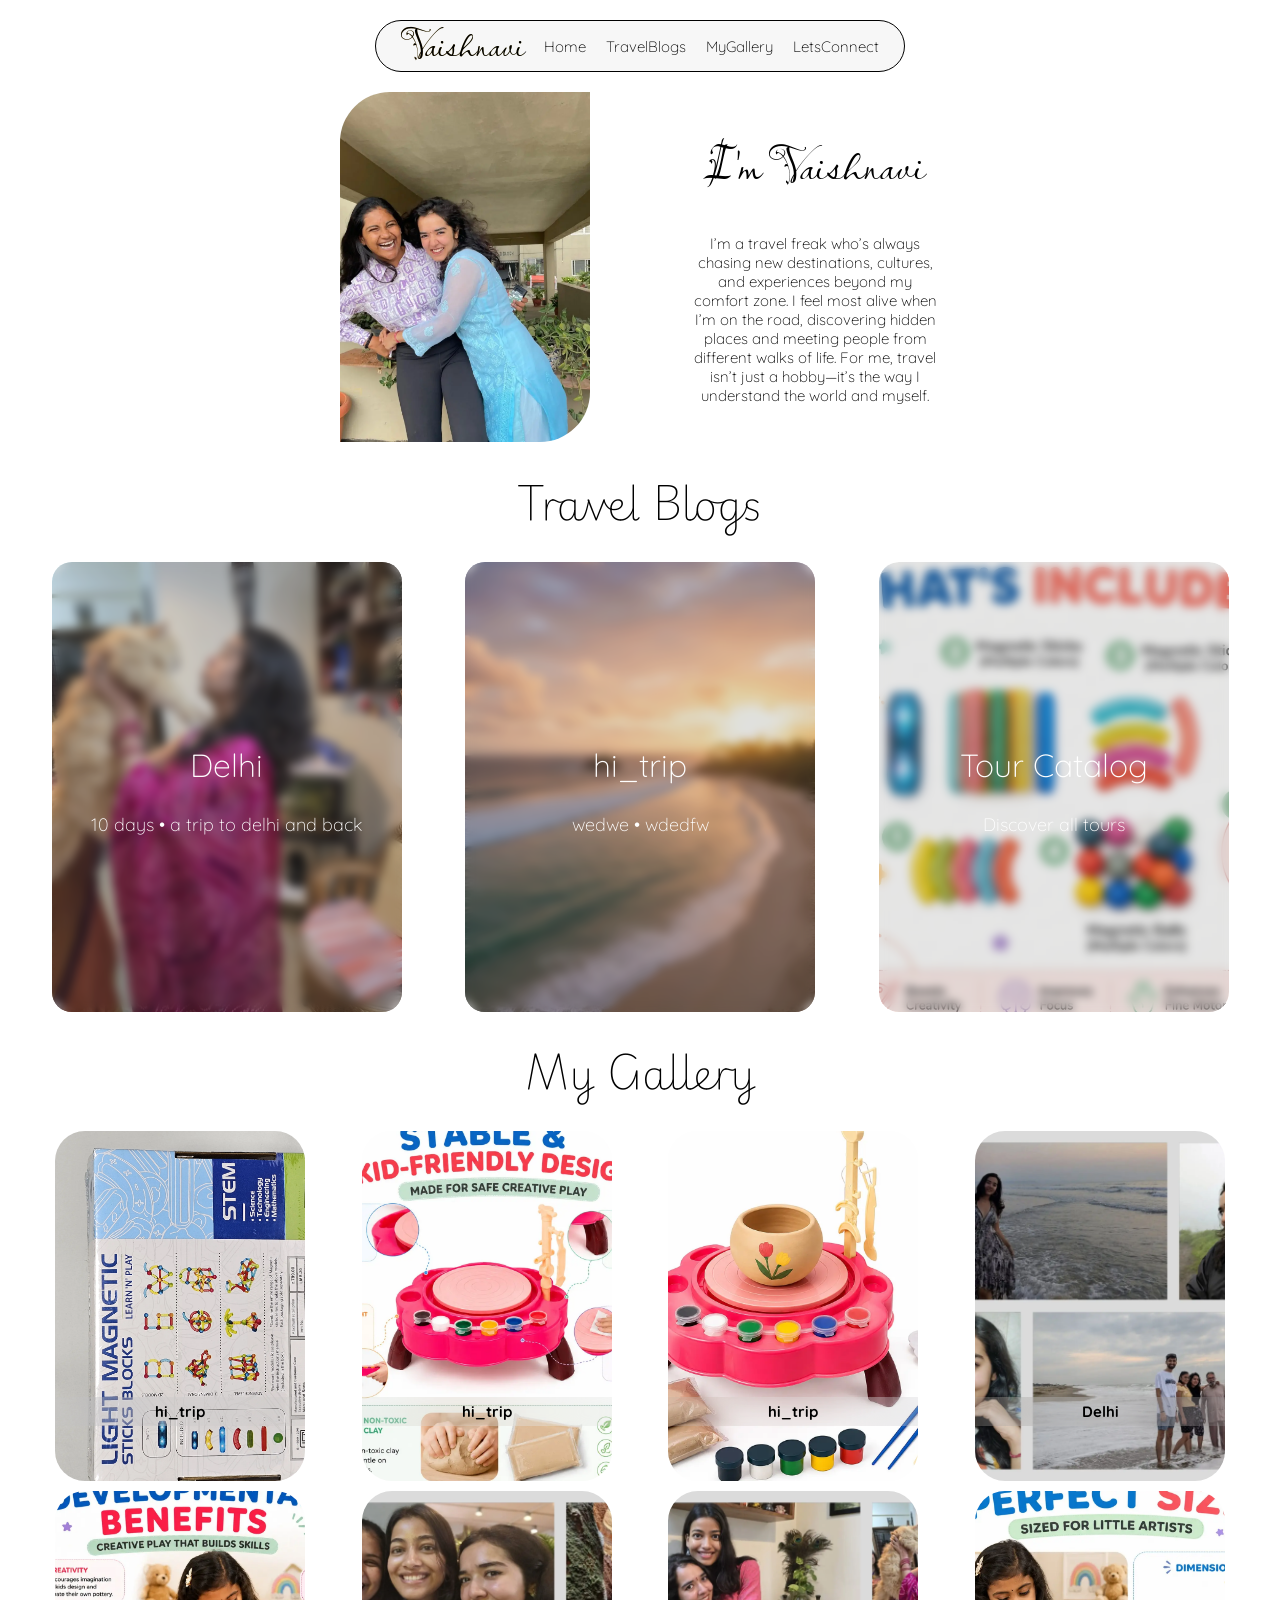
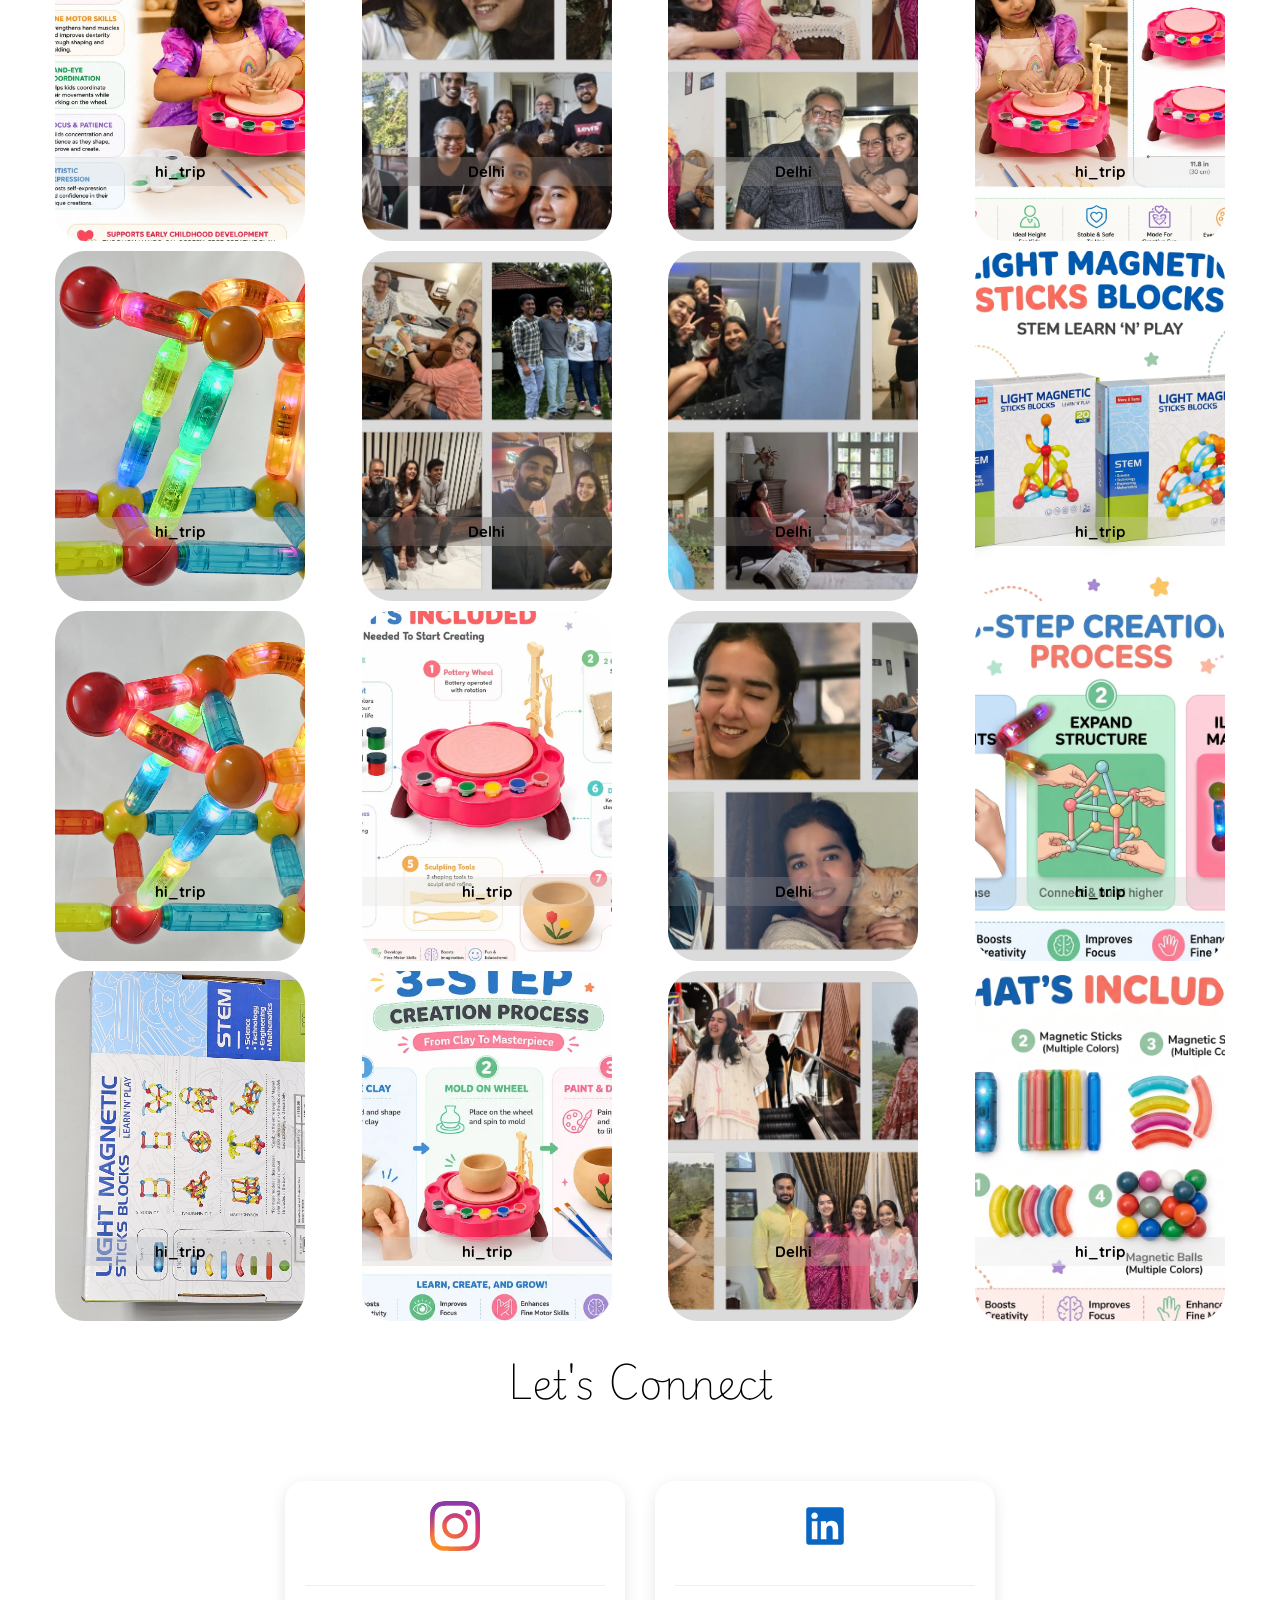
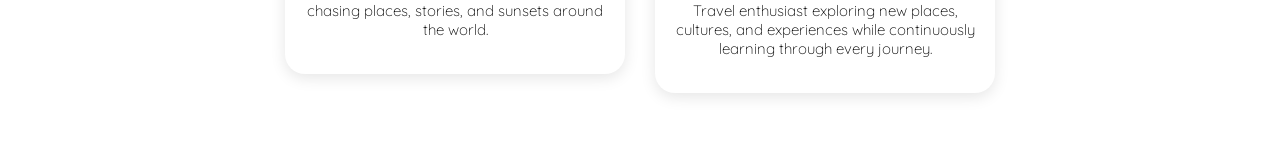
==== index.html @ a1dc10e1 "Auto-published static site update via Admin Dashboard" ====
<!DOCTYPE html>
<html lang="en">
<head>
    <meta charset="UTF-8">
    <meta name="viewport" content="width=device-width, initial-scale=1.0">
    
    <!-- Used For influencer tag -->
    <link rel="preconnect" href="https://fonts.googleapis.com">
    <link rel="preconnect" href="https://fonts.gstatic.com" crossorigin>
    <link href="https://fonts.googleapis.com/css2?family=Dancing+Script:wght@400..700&family=Lavishly+Yours&display=swap" rel="stylesheet">

    <!-- Used For rest -->
    <link rel="preconnect" href="https://fonts.googleapis.com">
    <link rel="preconnect" href="https://fonts.gstatic.com" crossorigin>
    <link href="https://fonts.googleapis.com/css2?family=Quicksand:wght@300..700&display=swap" rel="stylesheet">


    <!-- Used for headings -->
    <link rel="preconnect" href="https://fonts.googleapis.com">
    <link rel="preconnect" href="https://fonts.gstatic.com" crossorigin>
    <link href="https://fonts.googleapis.com/css2?family=Playwrite+GB+J:ital,wght@0,100..400;1,100..400&display=swap" rel="stylesheet">

    
    <title>Vaishnavi | Travel Enthusiast</title>
    <link rel="stylesheet" href="./styles.css">
</head>
<body>
    <header class="nav-bar">
        <ul class="nav_bar_list">
            <a href="#Home"><li class="influencer">Vaishnavi</li></a>
            <a href="#Home"><li class="list_items">Home</li></a>
            <a href="#travelblogs"><li class="list_items">TravelBlogs</li></a>
            <a href="#MyGallery"><li class="list_items">MyGallery</li></a>
            <a href="#connect"><li class="list_items">LetsConnect</li></a>
        </ul>
    </header>

    
    <div id="Home" class="Hero_Screen">
        <div class="Hero_Image">
            <img src="./assets/images/profile/Vaishnavi_profile.webp" alt="Profile Image of Vaishnavi">
        </div>

        <div class="Hero_About">
            <h1>I'm Vaishnavi</h1> 

            <p>
                I’m a travel freak who’s always chasing new destinations, cultures, and experiences beyond my comfort zone.
I feel most alive when I’m on the road, discovering hidden places and meeting people from different walks of life.
For me, travel isn’t just a hobby—it’s the way I understand the world and myself.
            </p>
        </div>
    </div>

    
    <h1 id="travelblogs" class="headings">Travel Blogs</h1>
    <div class="tour_container_profile">
        
        
        <a href="./Delhi.html">
            <div class="tours">
                <img src="./assets/images/Delhi/hero_image/hero.webp" alt="Delhi">
                
                <div class="overlay">
                    <h2>Delhi</h2>
                    <p>10 days • a trip to delhi and back</p>
                </div>
            </div>
        </a>
        
        <a href="./hi_trip.html">
            <div class="tours">
                <img src="./assets/images/hi_trip/hero_image/hero.webp" alt="hi_trip">
                
                <div class="overlay">
                    <h2>hi_trip</h2>
                    <p>wedwe • wdedfw</p>
                </div>
            </div>
        </a>
        

        <a href="./tour_catalog.html">
            <div class="tours">
                <img src="./assets/images/hi_trip/tour_images/1_dump.webp" alt="">

                
                <div class="overlay">
                    <h2>Tour Catalog</h2>
                    <p>Discover all tours</p>
                </div>
                
            </div>

        </a>
    
    </div>



    <h1 id="MyGallery" class="headings">My Gallery</h1>

    <div id="gallery" class="gallery_container">
        
        <a href="./hi_trip.html">
        <div class="gallery_img_container">
            <img src="./assets/images/hi_trip/tour_images/12_dump.webp">
            <div class="gallery_img_overlay">
                <p>hi_trip</p>
            </div>
        </div>
        </a>
        
        <a href="./hi_trip.html">
        <div class="gallery_img_container">
            <img src="./assets/images/hi_trip/tour_images/5_dump.webp">
            <div class="gallery_img_overlay">
                <p>hi_trip</p>
            </div>
        </div>
        </a>
        
        <a href="./hi_trip.html">
        <div class="gallery_img_container">
            <img src="./assets/images/hi_trip/tour_images/10_dump.webp">
            <div class="gallery_img_overlay">
                <p>hi_trip</p>
            </div>
        </div>
        </a>
        
        <a href="./Delhi.html">
        <div class="gallery_img_container">
            <img src="./assets/images/Delhi/tour_images/2_dump.webp">
            <div class="gallery_img_overlay">
                <p>Delhi</p>
            </div>
        </div>
        </a>
        
        <a href="./hi_trip.html">
        <div class="gallery_img_container">
            <img src="./assets/images/hi_trip/tour_images/4_dump.webp">
            <div class="gallery_img_overlay">
                <p>hi_trip</p>
            </div>
        </div>
        </a>
        
        <a href="./Delhi.html">
        <div class="gallery_img_container">
            <img src="./assets/images/Delhi/tour_images/1_dump.webp">
            <div class="gallery_img_overlay">
                <p>Delhi</p>
            </div>
        </div>
        </a>
        
        <a href="./Delhi.html">
        <div class="gallery_img_container">
            <img src="./assets/images/Delhi/tour_images/4_dump.webp">
            <div class="gallery_img_overlay">
                <p>Delhi</p>
            </div>
        </div>
        </a>
        
        <a href="./hi_trip.html">
        <div class="gallery_img_container">
            <img src="./assets/images/hi_trip/tour_images/6_dump.webp">
            <div class="gallery_img_overlay">
                <p>hi_trip</p>
            </div>
        </div>
        </a>
        
        <a href="./hi_trip.html">
        <div class="gallery_img_container">
            <img src="./assets/images/hi_trip/tour_images/15_dump.webp">
            <div class="gallery_img_overlay">
                <p>hi_trip</p>
            </div>
        </div>
        </a>
        
        <a href="./Delhi.html">
        <div class="gallery_img_container">
            <img src="./assets/images/Delhi/tour_images/0_dump.webp">
            <div class="gallery_img_overlay">
                <p>Delhi</p>
            </div>
        </div>
        </a>
        
        <a href="./Delhi.html">
        <div class="gallery_img_container">
            <img src="./assets/images/Delhi/tour_images/5_dump.webp">
            <div class="gallery_img_overlay">
                <p>Delhi</p>
            </div>
        </div>
        </a>
        
        <a href="./hi_trip.html">
        <div class="gallery_img_container">
            <img src="./assets/images/hi_trip/tour_images/3_dump.webp">
            <div class="gallery_img_overlay">
                <p>hi_trip</p>
            </div>
        </div>
        </a>
        
        <a href="./hi_trip.html">
        <div class="gallery_img_container">
            <img src="./assets/images/hi_trip/tour_images/16_dump.webp">
            <div class="gallery_img_overlay">
                <p>hi_trip</p>
            </div>
        </div>
        </a>
        
        <a href="./hi_trip.html">
        <div class="gallery_img_container">
            <img src="./assets/images/hi_trip/tour_images/8_dump.webp">
            <div class="gallery_img_overlay">
                <p>hi_trip</p>
            </div>
        </div>
        </a>
        
        <a href="./Delhi.html">
        <div class="gallery_img_container">
            <img src="./assets/images/Delhi/tour_images/7_dump.webp">
            <div class="gallery_img_overlay">
                <p>Delhi</p>
            </div>
        </div>
        </a>
        
        <a href="./hi_trip.html">
        <div class="gallery_img_container">
            <img src="./assets/images/hi_trip/tour_images/2_dump.webp">
            <div class="gallery_img_overlay">
                <p>hi_trip</p>
            </div>
        </div>
        </a>
        
        <a href="./hi_trip.html">
        <div class="gallery_img_container">
            <img src="./assets/images/hi_trip/tour_images/17_dump.webp">
            <div class="gallery_img_overlay">
                <p>hi_trip</p>
            </div>
        </div>
        </a>
        
        <a href="./hi_trip.html">
        <div class="gallery_img_container">
            <img src="./assets/images/hi_trip/tour_images/7_dump.webp">
            <div class="gallery_img_overlay">
                <p>hi_trip</p>
            </div>
        </div>
        </a>
        
        <a href="./Delhi.html">
        <div class="gallery_img_container">
            <img src="./assets/images/Delhi/tour_images/3_dump.webp">
            <div class="gallery_img_overlay">
                <p>Delhi</p>
            </div>
        </div>
        </a>
        
        <a href="./hi_trip.html">
        <div class="gallery_img_container">
            <img src="./assets/images/hi_trip/tour_images/1_dump.webp">
            <div class="gallery_img_overlay">
                <p>hi_trip</p>
            </div>
        </div>
        </a>
        
    </div>


    <h1 id="connect" class="headings">Let's Connect</h1>

    <div class="connect_container">
        <a href="NA">
            <div class="connection">
                <img src="./assets/svg/instagram.svg" alt="Instagram"> 
                <hr>
                <p>chasing places, stories, and sunsets around the world.</p>
            </div>
        </a>

        <a href="NA">
            <div class="connection">
                <img src="./assets/svg/linkedin.svg" alt="LinkedIn"> 
                <hr>
                <p>Travel enthusiast exploring new places, cultures, and experiences while continuously learning through every journey.</p>
            </div>
        </a>
    </div>




    <script src="./script.js"></script>
</body>
</html>
---- styles.css ----
*{
  font-family: "Quicksand", sans-serif;
  font-optical-sizing: auto;
  font-weight: 300;
  font-style: normal;
  font-size: 15px;
  scroll-behavior: smooth;

}

a {
    text-decoration: none;
    color: inherit; 
}

/* Headings */
.headings{
  font-family: "Playwrite GB J", cursive;
  font-optical-sizing: auto;
  font-weight: 100;
  font-style: normal;
  font-size: 40px;
  text-align: center;
  scroll-margin-top: 80px

}


/* Navbar section */
.nav-bar{
    /* sticking it up XD */
    position: sticky;
    top:20px;
    z-index: 9999;

    width: fit-content;
    height: 50px;
    border: 1px solid black;
    border-radius: 40px;
    margin: 20px auto;

    /* For Blurry background */
    background-color: rgba(200, 200, 200, 0.15);
    backdrop-filter: blur(30px);
    -webkit-backdrop-filter: blur(10px);
}

.nav_bar_list{
    display: flex;
    align-items: center;
    gap: 20px;
    list-style: none;
    margin: 0;
    padding: 0 25px;
    height: 100%;
}

.nav-bar ul {
    list-style: none;
}

.influencer {
  font-family: "Lavishly Yours", cursive;
  font-size: 40px;
  font-weight: 400;
  font-style: normal;
  padding-bottom: 5px;
  
  /* Default State */
  color: #000000; /* Black */
  display: inline-block;
  transition: color 0.3s ease;
  

  background: linear-gradient(45deg, #bf953f, #fcf6ba, #bf953f);
  background-size: 200% 100%;
  -webkit-background-clip: text;
  background-clip: text;
}

.influencer:hover {
  color: transparent;
  animation: shimmer 1s linear forwards;
}

@keyframes shimmer {
  0% { background-position: 200% 0; }
  100% { background-position: -0% 0; }
}


/* Hero Section */
.Hero_Screen{

  scroll-margin-top: 90px;
  display: flex;
  justify-content: center;
  gap: 100px;
  align-items: center;
  
}

.Hero_Image{
  width: 250px;
  height: 350px;
  /* border-radius: 50px; */
  clip-path: inset(0 0 0 0 round 50px 0);
  
  overflow: hidden;

}
.Hero_Screen img{
  width: 100%;
  height: 100%;
  object-fit: cover;
}
.Hero_About{
  width: 250px;
  display: flex;
  flex-direction: column;
  align-items: center;
}

.Hero_About h1{
  font-family: "Lavishly Yours", cursive;
  font-size: 50px;
  font-weight: 400;
  font-style: normal;
  padding-bottom: 5px;
  margin: 10px 0;
}

.Hero_About p{
  text-align: center;
}



/* TravelBlog section */
.tour_container_profile{
    display: flex;
    justify-content: space-evenly;
    gap: 20px;
}

.tours{
    position: relative;
    width: 350px;
    height: 450px;
    overflow: hidden;
    border-radius: 20px;
    cursor: pointer;
}

.tours img{
    width: 100%;
    height: 100%;
    object-fit: cover;
    transition: transform 0.3s ease;
    transform: scale(1.1);
}

/* Glass overlay */
.overlay{
    position: absolute;
    inset: 0;
    display: flex;
    flex-direction: column;
    justify-content: center;
    align-items: center;

    background: rgba(80, 80, 80, 0.15);
    backdrop-filter: blur(5px);
    -webkit-backdrop-filter: blur(5px);

    color: white;
    text-align: center;

    transition: all 0.4s ease;
}

.overlay h2{
    font-size: 32px;
    margin-bottom: 10px;
}

.overlay p{
    font-size: 18px;
}

/* Hover effects */
.tours:hover .overlay{
    opacity: 0;
    backdrop-filter: blur(0px);
    -webkit-backdrop-filter: blur(0px);
}

.tours:hover img{
    transform: scale(1);
}





/* Gallery */
.gallery_container{
  display: flex;
  flex-wrap: wrap;
  justify-content: space-evenly;
  gap: 10px;
}
.gallery_img_container{
  position: relative;
  width: 250px;
  height: 35  0px;
  border-radius: 30px;
  overflow: hidden;
}
.gallery_img_container img{
  width: 100%;
  height: 100%;
  object-fit: cover;
  transform: scale(1.1);
  transition: transform 0.3s ease;

}

.gallery_img_container:hover img{
    transform: scale(1);
}

.gallery_img_container {
  position: relative;
  width: 250px;
  height: 350px;
  border-radius: 30px;
  overflow: hidden;

}

.gallery_img_overlay {
  position: absolute;
  bottom: 0;
  width: 100%;
  height: 40%; 
  display: flex;
  align-items: center; 
  justify-content: center;
  text-align: center;
}

.gallery_img_overlay p {
  background-color: rgba(200, 200, 200, 0.15);
  backdrop-filter: blur(30px);
  -webkit-backdrop-filter: blur(10px);
  margin: 0;
  padding: 5px 15px; 
  width: 100%; 
  font-weight: 700;
}



/* Connect */

.connect_container {
    display: flex;
    justify-content: center; 
    gap: 30px;              
    padding: 40px;
    flex-wrap: wrap;         
  }
.connection {
    width: 300px;
    padding: 20px;
    background-color: #ffffff;
    border-radius: 20px;
    box-shadow: 0 4px 15px rgba(0, 0, 0, 0.1);
    text-align: center;
    transition: transform 0.3s ease;
}

.connection:hover {
    transform: translateY(-10px);
}

.connection img {
    width: 50px;
    height: 50px;
    margin-bottom: 15px;
}

.connection hr {
    border: 0;
    border-top: 1px solid #eee;
    margin: 15px 0;
}







/* Tours */
.duration{
    font-family: "Playwrite GB J", cursive;
  font-optical-sizing: auto;
  font-weight: 100;
  font-style: normal;
  font-size: 30px;
  text-align: center;
  scroll-margin-top: 80px
}
.tour_container{
    width: 100%;
    height: 70vh;
    margin: 0 auto;

    position: relative;
    border-radius: 20px;
    overflow: hidden;
    box-shadow: 0 4px 15px rgba(0, 0, 0, 0.3);
}

.tour_hero_img{
    width: 100%;
    height: 100%;
    object-fit: cover;
    display: block;
}


.tour_container::before{
    content: "";
    position: absolute;
    inset: 0;
    background: rgba(0,0,0,0.55);
    z-index: 1;
}


.tour_content{
    position: absolute;
    inset: 0;
    z-index: 2;
    padding: 40px;
    color: white;
}

.tour_description{
  width: 800px;
  margin: 0 auto;
  text-align: center;
}



/* Timeline */
.timeline {
  position: relative;
  max-width: 1000px;
  margin: 0 auto;
}


.timeline::after {
  content: '';
  position: absolute;
  width: 6px;
  background-color: #333;
  top: 0; bottom: 0;
  left: 50%;
  margin-left: -3px;
}

.container {
  padding: 10px 40px;
  position: relative;
  width: 400px;
  height: 300px;
  display: flex;
}



.left { left: 0; text-align: right;}
.right { left: 50%; }

.content {
  padding: 20px;
  background: #f9f9f9;
  border-radius: 6px;
  position: relative;
  width: 100%;
}


.right .mode-popup {
  position: absolute;
  top: 15px;
  right: -30px;
  background: #ff9800;
  color: white;
  padding: 5px 10px;
  border-radius: 4px;
  font-size: 0.8em;
  z-index: 5;
}

.left .mode-popup {
  position: absolute;
  top: 15px;
  left: -30px;
  background: #ff9800;
  color: white;
  padding: 5px 10px;
  border-radius: 4px;
  font-size: 0.8em;
  z-index: 5;
}

.content::before{
    content: "";
    position: absolute;
    inset: 0;
    background: rgba(0,0,0,0.45);
    z-index: 1;
    border-radius: 6px;
}

.notes, .links {
  margin-top: 10px;
  font-size: 0.9em;
  border-top: 1px solid #ddd;
  padding-top: 5px;
}


.content .bg-img{
    position: absolute;
    inset: 0;
    border-radius: 6px;
    width: 100%;
    height: 100%;
    object-fit: cover;

    z-index: 0;
    opacity: 0.35;
}

.content h3,
.content h4,
.content p,
.content .notes,
.content .links,
.content .links a{
    position: relative;
    z-index: 4;
    color: white;
}


.content::before,
.content .bg-img,
.content h3,
.content h4,
.content p,
.content .notes,
.content .links,
.content .links a,
.content .mode-popup{
    transition: all 0.4s ease;
}


.content:hover .bg-img{
    opacity: 1;
}


.content:hover::before{
    opacity: 0;
}


.content:hover h3,
.content:hover h4,
.content:hover p,
.content:hover .notes,
.content:hover .links,
.content:hover .links a,
.content:hover .mode-popup{
    opacity: 0;
}




/* Tour Images */
.tour_images{
  display: flex;
  flex-wrap: wrap;
  justify-content: space-evenly;
  gap: 30px 10px;
}

.tour_image_container{
  width: 250px;
  height: 300px;
  clip-path: inset(0 0 0 0 round 50px 0);
}

.tour_image_container img{
  height: 100%;
  width: 100%;
  object-fit: cover;
  transform: scale(1.1);
  transition: transform 0.3s ease;
}

.tour_image_container img:hover{
  transform: scale(1);
}









/* Tour Catalog */

.catalog_desc{
  font-family: "Playwrite GB J", cursive;
  font-optical-sizing: auto;
  font-weight: 100;
  font-style: normal;
  font-size: 20px;
  text-align: center;
  scroll-margin-top: 80px;
  width: 600px;
  display: flex;
  flex-wrap: wrap;
  justify-content: center;
  margin: 0 auto;
}
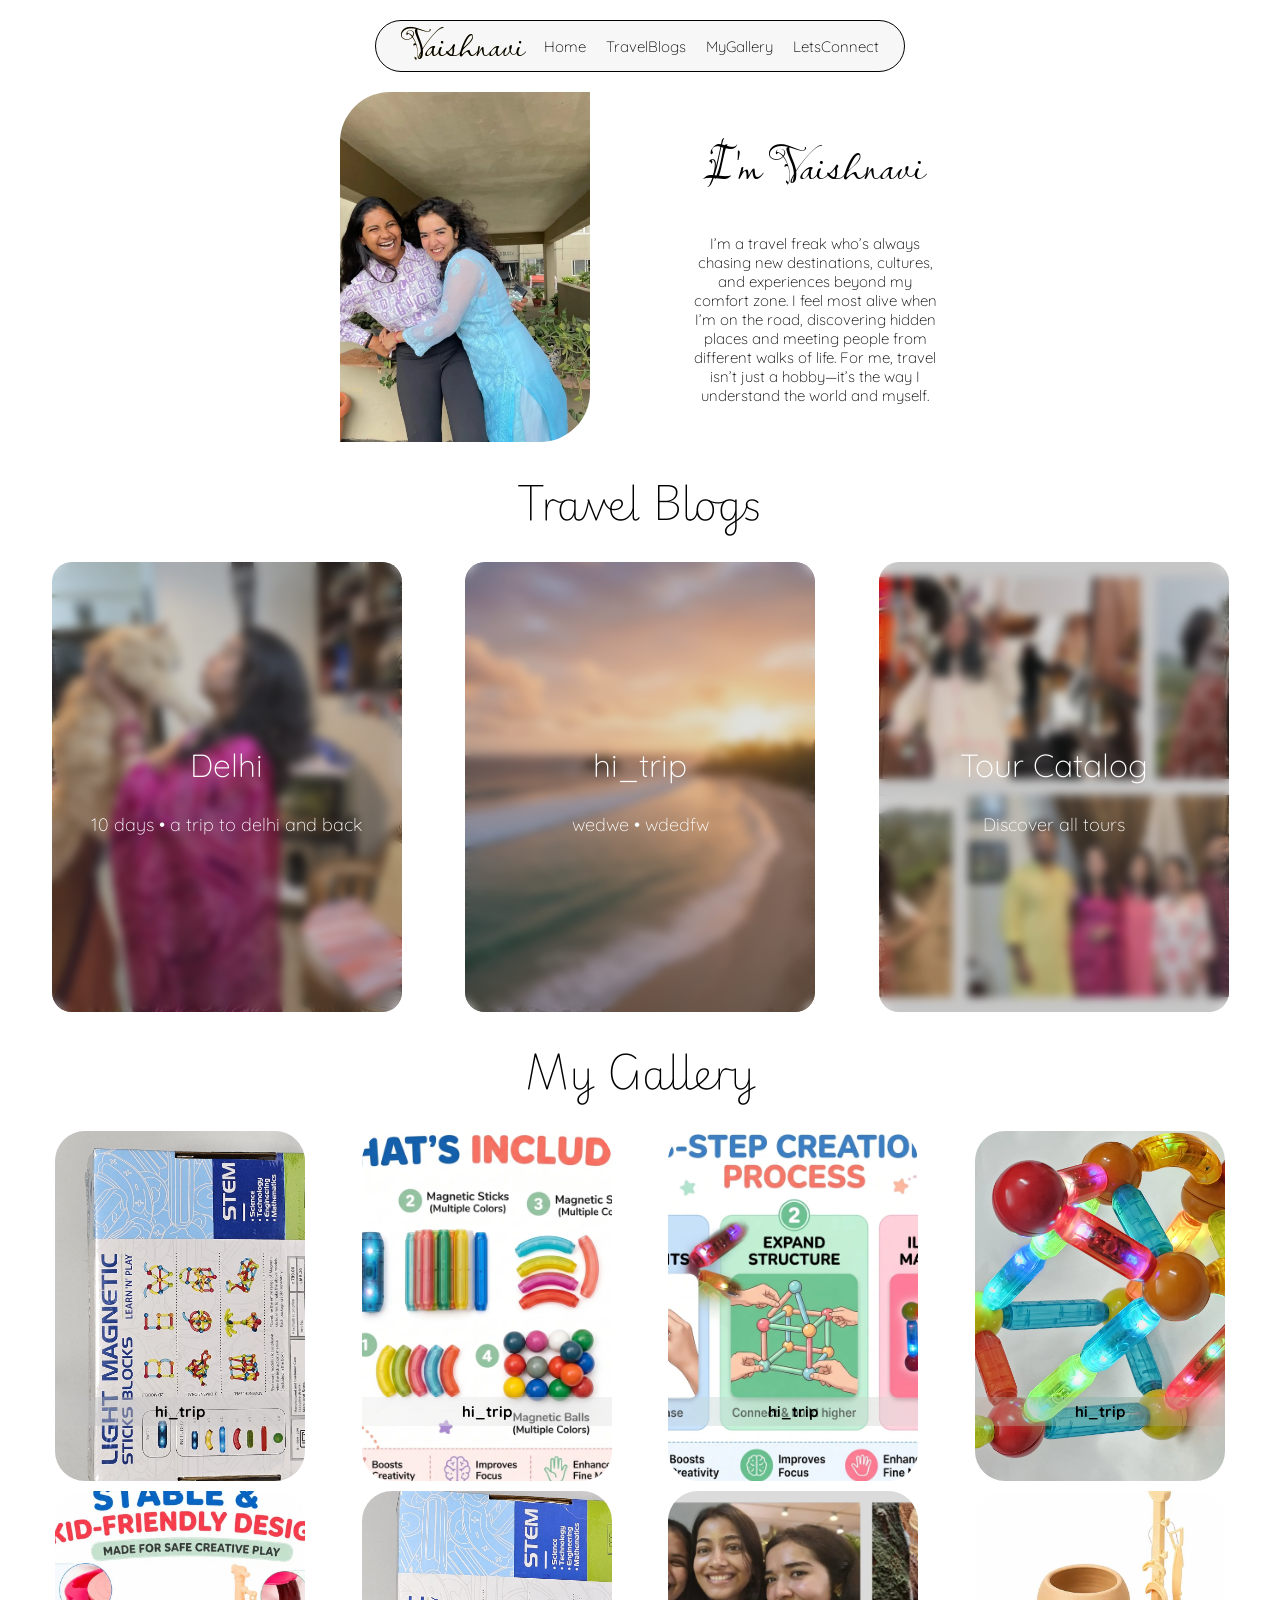
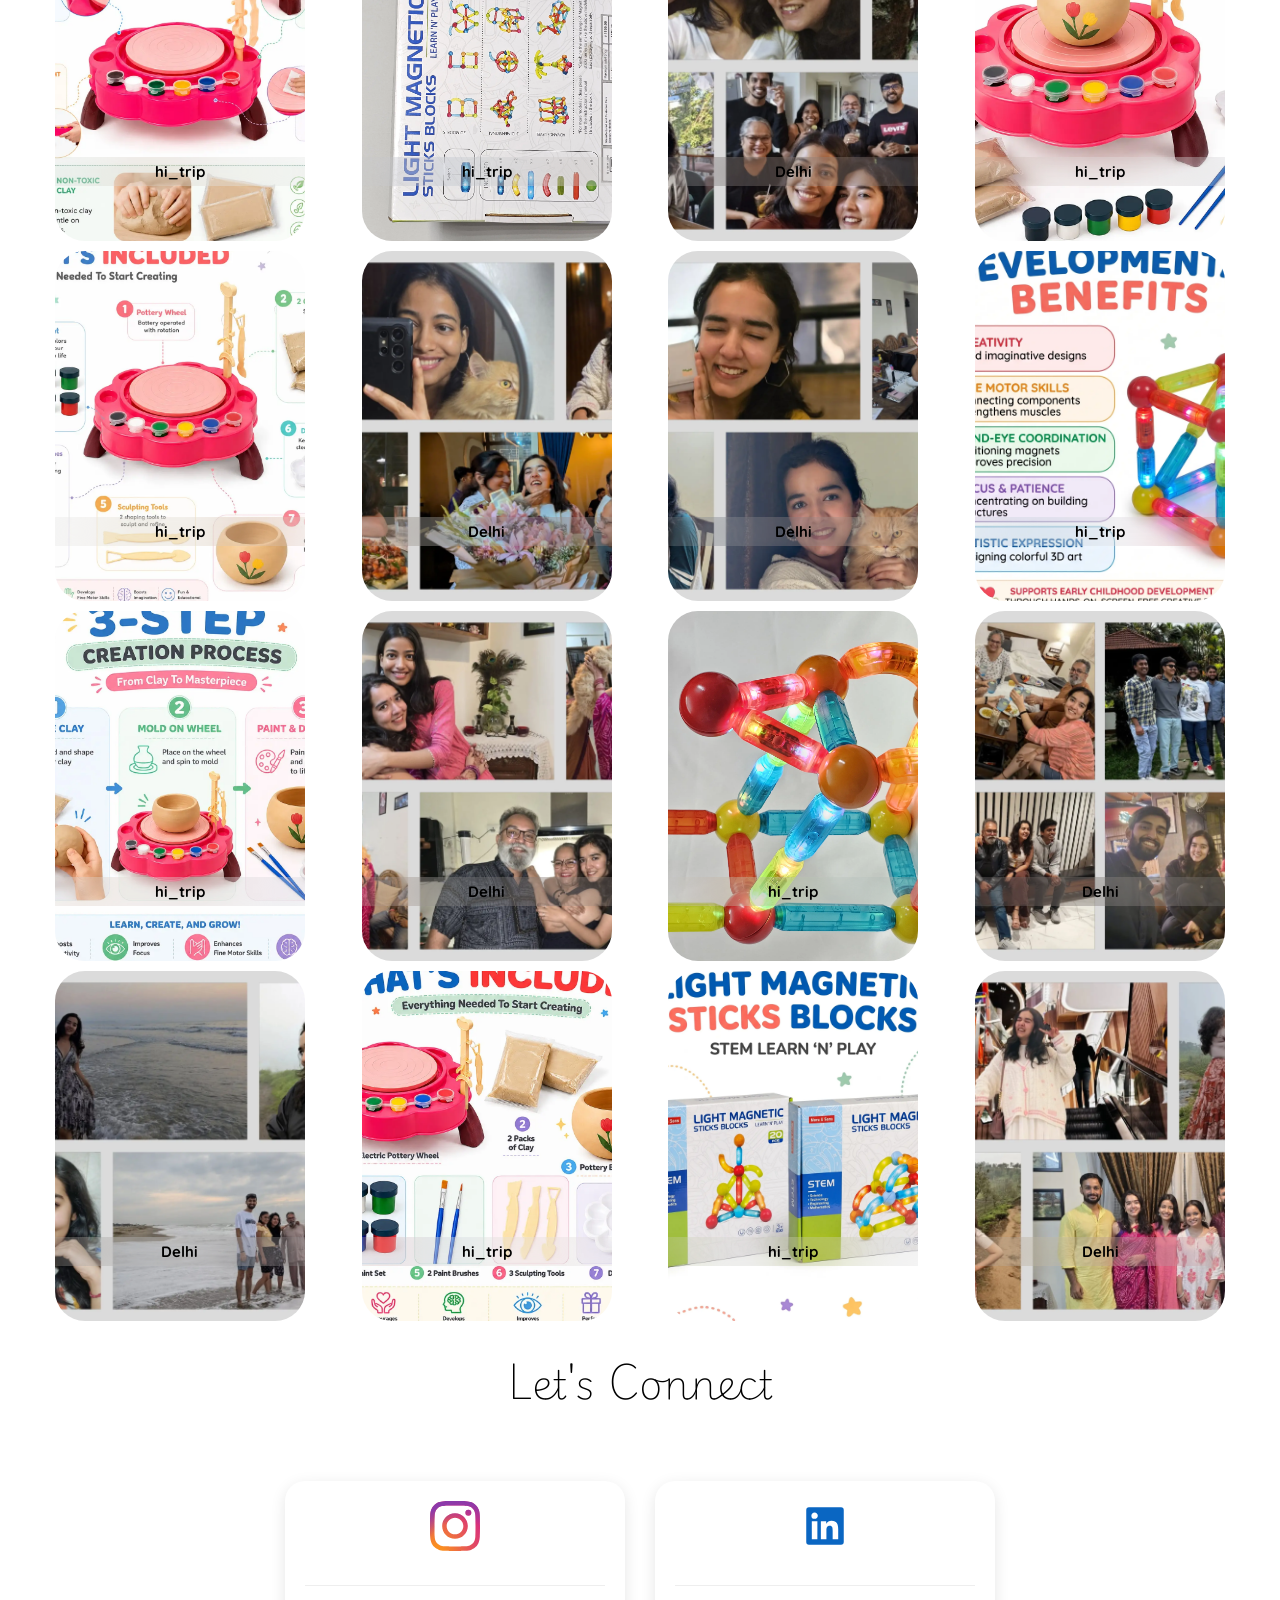
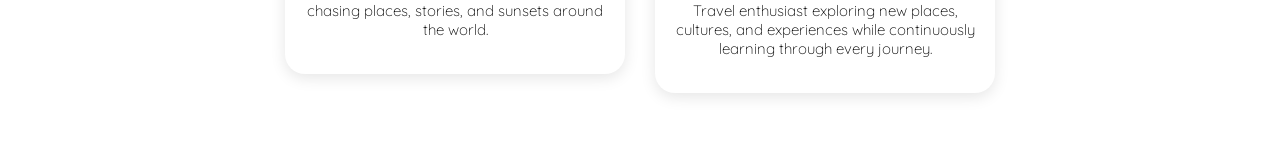
==== commit cab771f8: "Auto-published static site update via Admin Dashboard" ====
--- a/index.html
+++ b/index.html
@@ -84,7 +84,7 @@
 
         <a href="./tour_catalog.html">
             <div class="tours">
-                <img src="./assets/images/hi_trip/tour_images/1_dump.webp" alt="">
+                <img src="./assets/images/Delhi/tour_images/3_dump.webp" alt="">
 
                 
                 <div class="overlay">
@@ -115,6 +115,33 @@
         
         <a href="./hi_trip.html">
         <div class="gallery_img_container">
+            <img src="./assets/images/hi_trip/tour_images/1_dump.webp">
+            <div class="gallery_img_overlay">
+                <p>hi_trip</p>
+            </div>
+        </div>
+        </a>
+        
+        <a href="./hi_trip.html">
+        <div class="gallery_img_container">
+            <img src="./assets/images/hi_trip/tour_images/2_dump.webp">
+            <div class="gallery_img_overlay">
+                <p>hi_trip</p>
+            </div>
+        </div>
+        </a>
+        
+        <a href="./hi_trip.html">
+        <div class="gallery_img_container">
+            <img src="./assets/images/hi_trip/tour_images/14_dump.webp">
+            <div class="gallery_img_overlay">
+                <p>hi_trip</p>
+            </div>
+        </div>
+        </a>
+        
+        <a href="./hi_trip.html">
+        <div class="gallery_img_container">
             <img src="./assets/images/hi_trip/tour_images/5_dump.webp">
             <div class="gallery_img_overlay">
                 <p>hi_trip</p>
@@ -124,6 +151,24 @@
         
         <a href="./hi_trip.html">
         <div class="gallery_img_container">
+            <img src="./assets/images/hi_trip/tour_images/17_dump.webp">
+            <div class="gallery_img_overlay">
+                <p>hi_trip</p>
+            </div>
+        </div>
+        </a>
+        
+        <a href="./Delhi.html">
+        <div class="gallery_img_container">
+            <img src="./assets/images/Delhi/tour_images/1_dump.webp">
+            <div class="gallery_img_overlay">
+                <p>Delhi</p>
+            </div>
+        </div>
+        </a>
+        
+        <a href="./hi_trip.html">
+        <div class="gallery_img_container">
             <img src="./assets/images/hi_trip/tour_images/10_dump.webp">
             <div class="gallery_img_overlay">
                 <p>hi_trip</p>
@@ -131,6 +176,78 @@
         </div>
         </a>
         
+        <a href="./hi_trip.html">
+        <div class="gallery_img_container">
+            <img src="./assets/images/hi_trip/tour_images/8_dump.webp">
+            <div class="gallery_img_overlay">
+                <p>hi_trip</p>
+            </div>
+        </div>
+        </a>
+        
+        <a href="./Delhi.html">
+        <div class="gallery_img_container">
+            <img src="./assets/images/Delhi/tour_images/6_dump.webp">
+            <div class="gallery_img_overlay">
+                <p>Delhi</p>
+            </div>
+        </div>
+        </a>
+        
+        <a href="./Delhi.html">
+        <div class="gallery_img_container">
+            <img src="./assets/images/Delhi/tour_images/7_dump.webp">
+            <div class="gallery_img_overlay">
+                <p>Delhi</p>
+            </div>
+        </div>
+        </a>
+        
+        <a href="./hi_trip.html">
+        <div class="gallery_img_container">
+            <img src="./assets/images/hi_trip/tour_images/0_dump.webp">
+            <div class="gallery_img_overlay">
+                <p>hi_trip</p>
+            </div>
+        </div>
+        </a>
+        
+        <a href="./hi_trip.html">
+        <div class="gallery_img_container">
+            <img src="./assets/images/hi_trip/tour_images/7_dump.webp">
+            <div class="gallery_img_overlay">
+                <p>hi_trip</p>
+            </div>
+        </div>
+        </a>
+        
+        <a href="./Delhi.html">
+        <div class="gallery_img_container">
+            <img src="./assets/images/Delhi/tour_images/4_dump.webp">
+            <div class="gallery_img_overlay">
+                <p>Delhi</p>
+            </div>
+        </div>
+        </a>
+        
+        <a href="./hi_trip.html">
+        <div class="gallery_img_container">
+            <img src="./assets/images/hi_trip/tour_images/16_dump.webp">
+            <div class="gallery_img_overlay">
+                <p>hi_trip</p>
+            </div>
+        </div>
+        </a>
+        
+        <a href="./Delhi.html">
+        <div class="gallery_img_container">
+            <img src="./assets/images/Delhi/tour_images/0_dump.webp">
+            <div class="gallery_img_overlay">
+                <p>Delhi</p>
+            </div>
+        </div>
+        </a>
+        
         <a href="./Delhi.html">
         <div class="gallery_img_container">
             <img src="./assets/images/Delhi/tour_images/2_dump.webp">
@@ -142,63 +259,9 @@
         
         <a href="./hi_trip.html">
         <div class="gallery_img_container">
-            <img src="./assets/images/hi_trip/tour_images/4_dump.webp">
-            <div class="gallery_img_overlay">
-                <p>hi_trip</p>
-            </div>
-        </div>
-        </a>
-        
-        <a href="./Delhi.html">
-        <div class="gallery_img_container">
-            <img src="./assets/images/Delhi/tour_images/1_dump.webp">
-            <div class="gallery_img_overlay">
-                <p>Delhi</p>
-            </div>
-        </div>
-        </a>
-        
-        <a href="./Delhi.html">
-        <div class="gallery_img_container">
-            <img src="./assets/images/Delhi/tour_images/4_dump.webp">
-            <div class="gallery_img_overlay">
-                <p>Delhi</p>
-            </div>
-        </div>
-        </a>
-        
-        <a href="./hi_trip.html">
-        <div class="gallery_img_container">
-            <img src="./assets/images/hi_trip/tour_images/6_dump.webp">
-            <div class="gallery_img_overlay">
-                <p>hi_trip</p>
-            </div>
-        </div>
-        </a>
-        
-        <a href="./hi_trip.html">
-        <div class="gallery_img_container">
-            <img src="./assets/images/hi_trip/tour_images/15_dump.webp">
-            <div class="gallery_img_overlay">
-                <p>hi_trip</p>
-            </div>
-        </div>
-        </a>
-        
-        <a href="./Delhi.html">
-        <div class="gallery_img_container">
-            <img src="./assets/images/Delhi/tour_images/0_dump.webp">
-            <div class="gallery_img_overlay">
-                <p>Delhi</p>
-            </div>
-        </div>
-        </a>
-        
-        <a href="./Delhi.html">
-        <div class="gallery_img_container">
-            <img src="./assets/images/Delhi/tour_images/5_dump.webp">
-            <div class="gallery_img_overlay">
-                <p>Delhi</p>
+            <img src="./assets/images/hi_trip/tour_images/9_dump.webp">
+            <div class="gallery_img_overlay">
+                <p>hi_trip</p>
             </div>
         </div>
         </a>
@@ -212,74 +275,11 @@
         </div>
         </a>
         
-        <a href="./hi_trip.html">
-        <div class="gallery_img_container">
-            <img src="./assets/images/hi_trip/tour_images/16_dump.webp">
-            <div class="gallery_img_overlay">
-                <p>hi_trip</p>
-            </div>
-        </div>
-        </a>
-        
-        <a href="./hi_trip.html">
-        <div class="gallery_img_container">
-            <img src="./assets/images/hi_trip/tour_images/8_dump.webp">
-            <div class="gallery_img_overlay">
-                <p>hi_trip</p>
-            </div>
-        </div>
-        </a>
-        
-        <a href="./Delhi.html">
-        <div class="gallery_img_container">
-            <img src="./assets/images/Delhi/tour_images/7_dump.webp">
-            <div class="gallery_img_overlay">
-                <p>Delhi</p>
-            </div>
-        </div>
-        </a>
-        
-        <a href="./hi_trip.html">
-        <div class="gallery_img_container">
-            <img src="./assets/images/hi_trip/tour_images/2_dump.webp">
-            <div class="gallery_img_overlay">
-                <p>hi_trip</p>
-            </div>
-        </div>
-        </a>
-        
-        <a href="./hi_trip.html">
-        <div class="gallery_img_container">
-            <img src="./assets/images/hi_trip/tour_images/17_dump.webp">
-            <div class="gallery_img_overlay">
-                <p>hi_trip</p>
-            </div>
-        </div>
-        </a>
-        
-        <a href="./hi_trip.html">
-        <div class="gallery_img_container">
-            <img src="./assets/images/hi_trip/tour_images/7_dump.webp">
-            <div class="gallery_img_overlay">
-                <p>hi_trip</p>
-            </div>
-        </div>
-        </a>
-        
         <a href="./Delhi.html">
         <div class="gallery_img_container">
             <img src="./assets/images/Delhi/tour_images/3_dump.webp">
             <div class="gallery_img_overlay">
                 <p>Delhi</p>
-            </div>
-        </div>
-        </a>
-        
-        <a href="./hi_trip.html">
-        <div class="gallery_img_container">
-            <img src="./assets/images/hi_trip/tour_images/1_dump.webp">
-            <div class="gallery_img_overlay">
-                <p>hi_trip</p>
             </div>
         </div>
         </a>
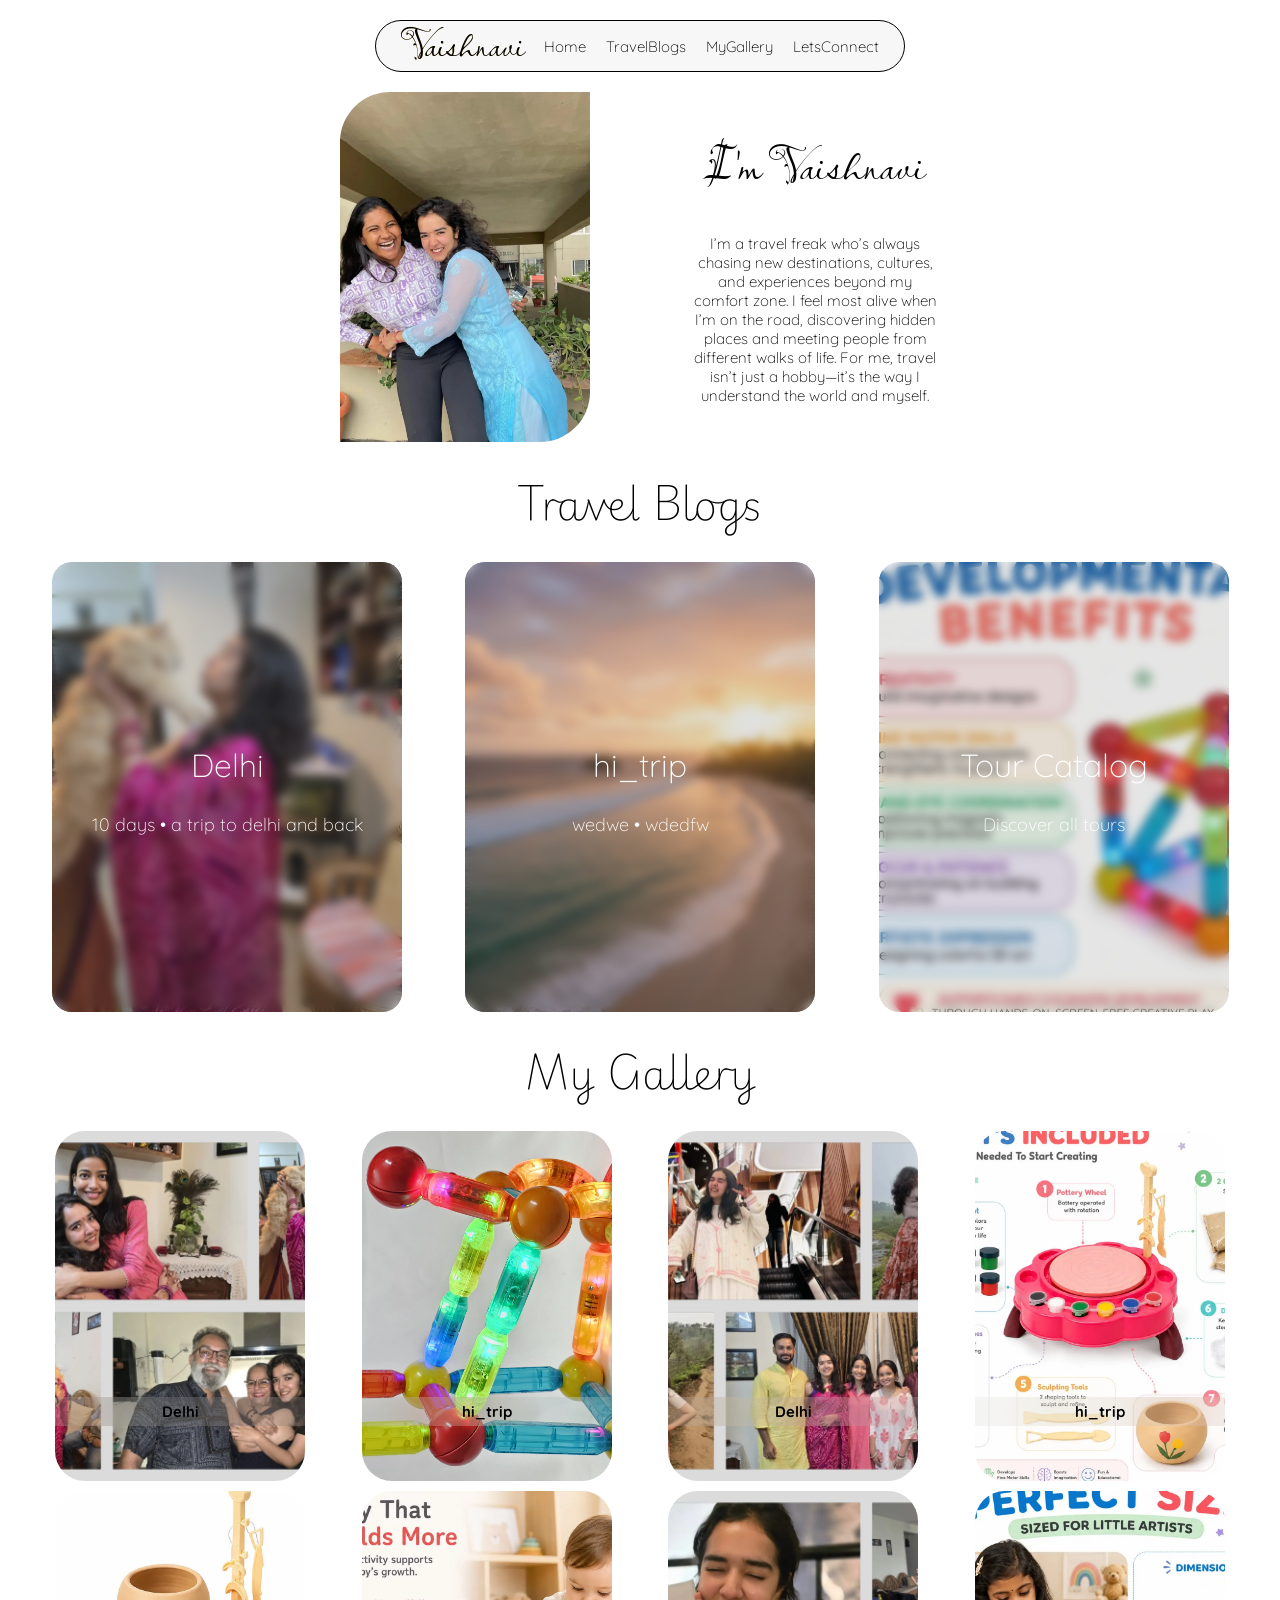
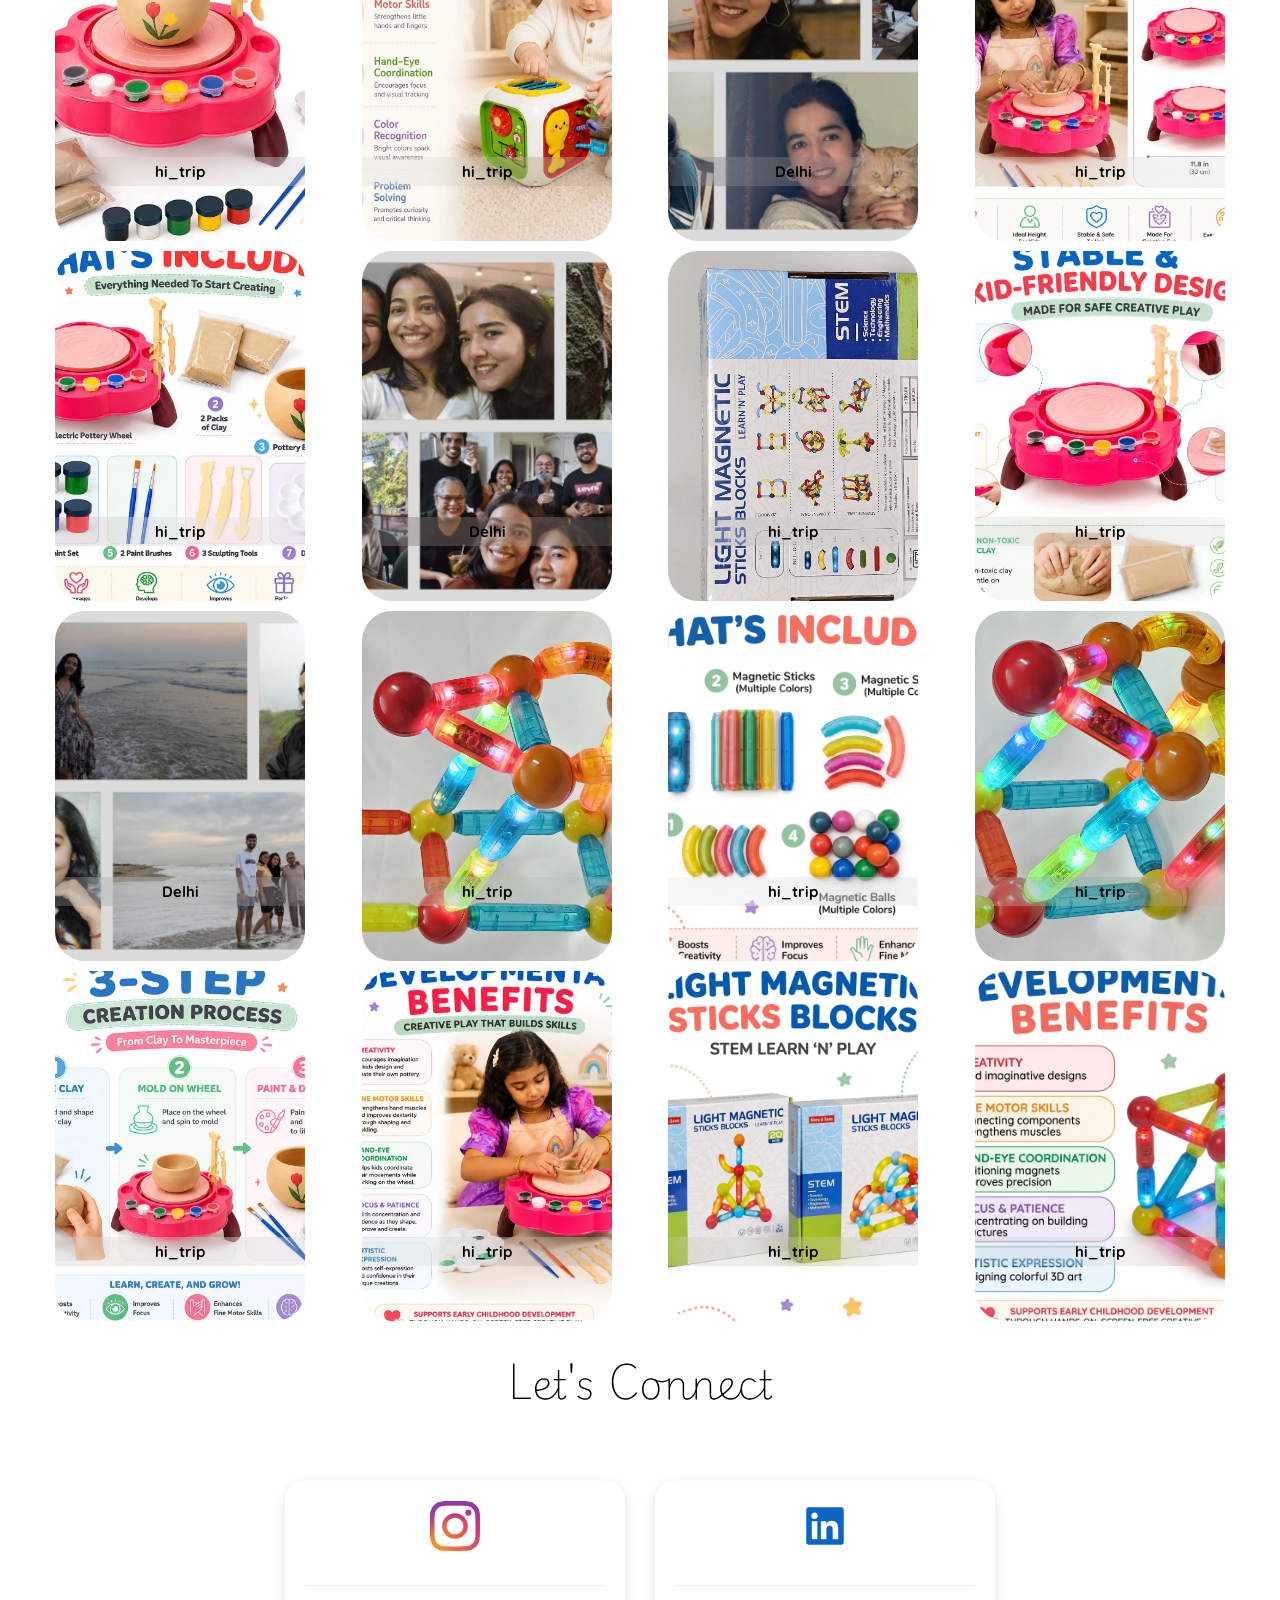
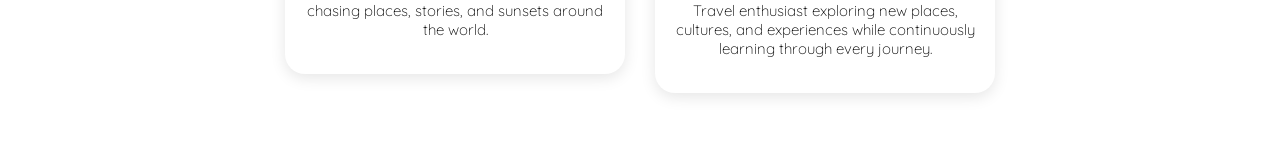
==== commit 2db93047: "Auto-published static site update via Admin Dashboard" ====
--- a/index.html
+++ b/index.html
@@ -84,7 +84,7 @@
 
         <a href="./tour_catalog.html">
             <div class="tours">
-                <img src="./assets/images/Delhi/tour_images/3_dump.webp" alt="">
+                <img src="./assets/images/hi_trip/tour_images/0_dump.webp" alt="">
 
                 
                 <div class="overlay">
@@ -104,6 +104,96 @@
 
     <div id="gallery" class="gallery_container">
         
+        <a href="./Delhi.html">
+        <div class="gallery_img_container">
+            <img src="./assets/images/Delhi/tour_images/4_dump.webp">
+            <div class="gallery_img_overlay">
+                <p>Delhi</p>
+            </div>
+        </div>
+        </a>
+        
+        <a href="./hi_trip.html">
+        <div class="gallery_img_container">
+            <img src="./assets/images/hi_trip/tour_images/15_dump.webp">
+            <div class="gallery_img_overlay">
+                <p>hi_trip</p>
+            </div>
+        </div>
+        </a>
+        
+        <a href="./Delhi.html">
+        <div class="gallery_img_container">
+            <img src="./assets/images/Delhi/tour_images/3_dump.webp">
+            <div class="gallery_img_overlay">
+                <p>Delhi</p>
+            </div>
+        </div>
+        </a>
+        
+        <a href="./hi_trip.html">
+        <div class="gallery_img_container">
+            <img src="./assets/images/hi_trip/tour_images/8_dump.webp">
+            <div class="gallery_img_overlay">
+                <p>hi_trip</p>
+            </div>
+        </div>
+        </a>
+        
+        <a href="./hi_trip.html">
+        <div class="gallery_img_container">
+            <img src="./assets/images/hi_trip/tour_images/10_dump.webp">
+            <div class="gallery_img_overlay">
+                <p>hi_trip</p>
+            </div>
+        </div>
+        </a>
+        
+        <a href="./hi_trip.html">
+        <div class="gallery_img_container">
+            <img src="./assets/images/hi_trip/tour_images/11_dump.webp">
+            <div class="gallery_img_overlay">
+                <p>hi_trip</p>
+            </div>
+        </div>
+        </a>
+        
+        <a href="./Delhi.html">
+        <div class="gallery_img_container">
+            <img src="./assets/images/Delhi/tour_images/7_dump.webp">
+            <div class="gallery_img_overlay">
+                <p>Delhi</p>
+            </div>
+        </div>
+        </a>
+        
+        <a href="./hi_trip.html">
+        <div class="gallery_img_container">
+            <img src="./assets/images/hi_trip/tour_images/6_dump.webp">
+            <div class="gallery_img_overlay">
+                <p>hi_trip</p>
+            </div>
+        </div>
+        </a>
+        
+        <a href="./hi_trip.html">
+        <div class="gallery_img_container">
+            <img src="./assets/images/hi_trip/tour_images/9_dump.webp">
+            <div class="gallery_img_overlay">
+                <p>hi_trip</p>
+            </div>
+        </div>
+        </a>
+        
+        <a href="./Delhi.html">
+        <div class="gallery_img_container">
+            <img src="./assets/images/Delhi/tour_images/1_dump.webp">
+            <div class="gallery_img_overlay">
+                <p>Delhi</p>
+            </div>
+        </div>
+        </a>
+        
         <a href="./hi_trip.html">
         <div class="gallery_img_container">
             <img src="./assets/images/hi_trip/tour_images/12_dump.webp">
@@ -115,6 +205,33 @@
         
         <a href="./hi_trip.html">
         <div class="gallery_img_container">
+            <img src="./assets/images/hi_trip/tour_images/5_dump.webp">
+            <div class="gallery_img_overlay">
+                <p>hi_trip</p>
+            </div>
+        </div>
+        </a>
+        
+        <a href="./Delhi.html">
+        <div class="gallery_img_container">
+            <img src="./assets/images/Delhi/tour_images/2_dump.webp">
+            <div class="gallery_img_overlay">
+                <p>Delhi</p>
+            </div>
+        </div>
+        </a>
+        
+        <a href="./hi_trip.html">
+        <div class="gallery_img_container">
+            <img src="./assets/images/hi_trip/tour_images/16_dump.webp">
+            <div class="gallery_img_overlay">
+                <p>hi_trip</p>
+            </div>
+        </div>
+        </a>
+        
+        <a href="./hi_trip.html">
+        <div class="gallery_img_container">
             <img src="./assets/images/hi_trip/tour_images/1_dump.webp">
             <div class="gallery_img_overlay">
                 <p>hi_trip</p>
@@ -124,15 +241,6 @@
         
         <a href="./hi_trip.html">
         <div class="gallery_img_container">
-            <img src="./assets/images/hi_trip/tour_images/2_dump.webp">
-            <div class="gallery_img_overlay">
-                <p>hi_trip</p>
-            </div>
-        </div>
-        </a>
-        
-        <a href="./hi_trip.html">
-        <div class="gallery_img_container">
             <img src="./assets/images/hi_trip/tour_images/14_dump.webp">
             <div class="gallery_img_overlay">
                 <p>hi_trip</p>
@@ -142,63 +250,27 @@
         
         <a href="./hi_trip.html">
         <div class="gallery_img_container">
-            <img src="./assets/images/hi_trip/tour_images/5_dump.webp">
-            <div class="gallery_img_overlay">
-                <p>hi_trip</p>
-            </div>
-        </div>
-        </a>
-        
-        <a href="./hi_trip.html">
-        <div class="gallery_img_container">
-            <img src="./assets/images/hi_trip/tour_images/17_dump.webp">
-            <div class="gallery_img_overlay">
-                <p>hi_trip</p>
-            </div>
-        </div>
-        </a>
-        
-        <a href="./Delhi.html">
-        <div class="gallery_img_container">
-            <img src="./assets/images/Delhi/tour_images/1_dump.webp">
-            <div class="gallery_img_overlay">
-                <p>Delhi</p>
-            </div>
-        </div>
-        </a>
-        
-        <a href="./hi_trip.html">
-        <div class="gallery_img_container">
-            <img src="./assets/images/hi_trip/tour_images/10_dump.webp">
-            <div class="gallery_img_overlay">
-                <p>hi_trip</p>
-            </div>
-        </div>
-        </a>
-        
-        <a href="./hi_trip.html">
-        <div class="gallery_img_container">
-            <img src="./assets/images/hi_trip/tour_images/8_dump.webp">
-            <div class="gallery_img_overlay">
-                <p>hi_trip</p>
-            </div>
-        </div>
-        </a>
-        
-        <a href="./Delhi.html">
-        <div class="gallery_img_container">
-            <img src="./assets/images/Delhi/tour_images/6_dump.webp">
-            <div class="gallery_img_overlay">
-                <p>Delhi</p>
-            </div>
-        </div>
-        </a>
-        
-        <a href="./Delhi.html">
-        <div class="gallery_img_container">
-            <img src="./assets/images/Delhi/tour_images/7_dump.webp">
-            <div class="gallery_img_overlay">
-                <p>Delhi</p>
+            <img src="./assets/images/hi_trip/tour_images/7_dump.webp">
+            <div class="gallery_img_overlay">
+                <p>hi_trip</p>
+            </div>
+        </div>
+        </a>
+        
+        <a href="./hi_trip.html">
+        <div class="gallery_img_container">
+            <img src="./assets/images/hi_trip/tour_images/4_dump.webp">
+            <div class="gallery_img_overlay">
+                <p>hi_trip</p>
+            </div>
+        </div>
+        </a>
+        
+        <a href="./hi_trip.html">
+        <div class="gallery_img_container">
+            <img src="./assets/images/hi_trip/tour_images/3_dump.webp">
+            <div class="gallery_img_overlay">
+                <p>hi_trip</p>
             </div>
         </div>
         </a>
@@ -208,78 +280,6 @@
             <img src="./assets/images/hi_trip/tour_images/0_dump.webp">
             <div class="gallery_img_overlay">
                 <p>hi_trip</p>
-            </div>
-        </div>
-        </a>
-        
-        <a href="./hi_trip.html">
-        <div class="gallery_img_container">
-            <img src="./assets/images/hi_trip/tour_images/7_dump.webp">
-            <div class="gallery_img_overlay">
-                <p>hi_trip</p>
-            </div>
-        </div>
-        </a>
-        
-        <a href="./Delhi.html">
-        <div class="gallery_img_container">
-            <img src="./assets/images/Delhi/tour_images/4_dump.webp">
-            <div class="gallery_img_overlay">
-                <p>Delhi</p>
-            </div>
-        </div>
-        </a>
-        
-        <a href="./hi_trip.html">
-        <div class="gallery_img_container">
-            <img src="./assets/images/hi_trip/tour_images/16_dump.webp">
-            <div class="gallery_img_overlay">
-                <p>hi_trip</p>
-            </div>
-        </div>
-        </a>
-        
-        <a href="./Delhi.html">
-        <div class="gallery_img_container">
-            <img src="./assets/images/Delhi/tour_images/0_dump.webp">
-            <div class="gallery_img_overlay">
-                <p>Delhi</p>
-            </div>
-        </div>
-        </a>
-        
-        <a href="./Delhi.html">
-        <div class="gallery_img_container">
-            <img src="./assets/images/Delhi/tour_images/2_dump.webp">
-            <div class="gallery_img_overlay">
-                <p>Delhi</p>
-            </div>
-        </div>
-        </a>
-        
-        <a href="./hi_trip.html">
-        <div class="gallery_img_container">
-            <img src="./assets/images/hi_trip/tour_images/9_dump.webp">
-            <div class="gallery_img_overlay">
-                <p>hi_trip</p>
-            </div>
-        </div>
-        </a>
-        
-        <a href="./hi_trip.html">
-        <div class="gallery_img_container">
-            <img src="./assets/images/hi_trip/tour_images/3_dump.webp">
-            <div class="gallery_img_overlay">
-                <p>hi_trip</p>
-            </div>
-        </div>
-        </a>
-        
-        <a href="./Delhi.html">
-        <div class="gallery_img_container">
-            <img src="./assets/images/Delhi/tour_images/3_dump.webp">
-            <div class="gallery_img_overlay">
-                <p>Delhi</p>
             </div>
         </div>
         </a>
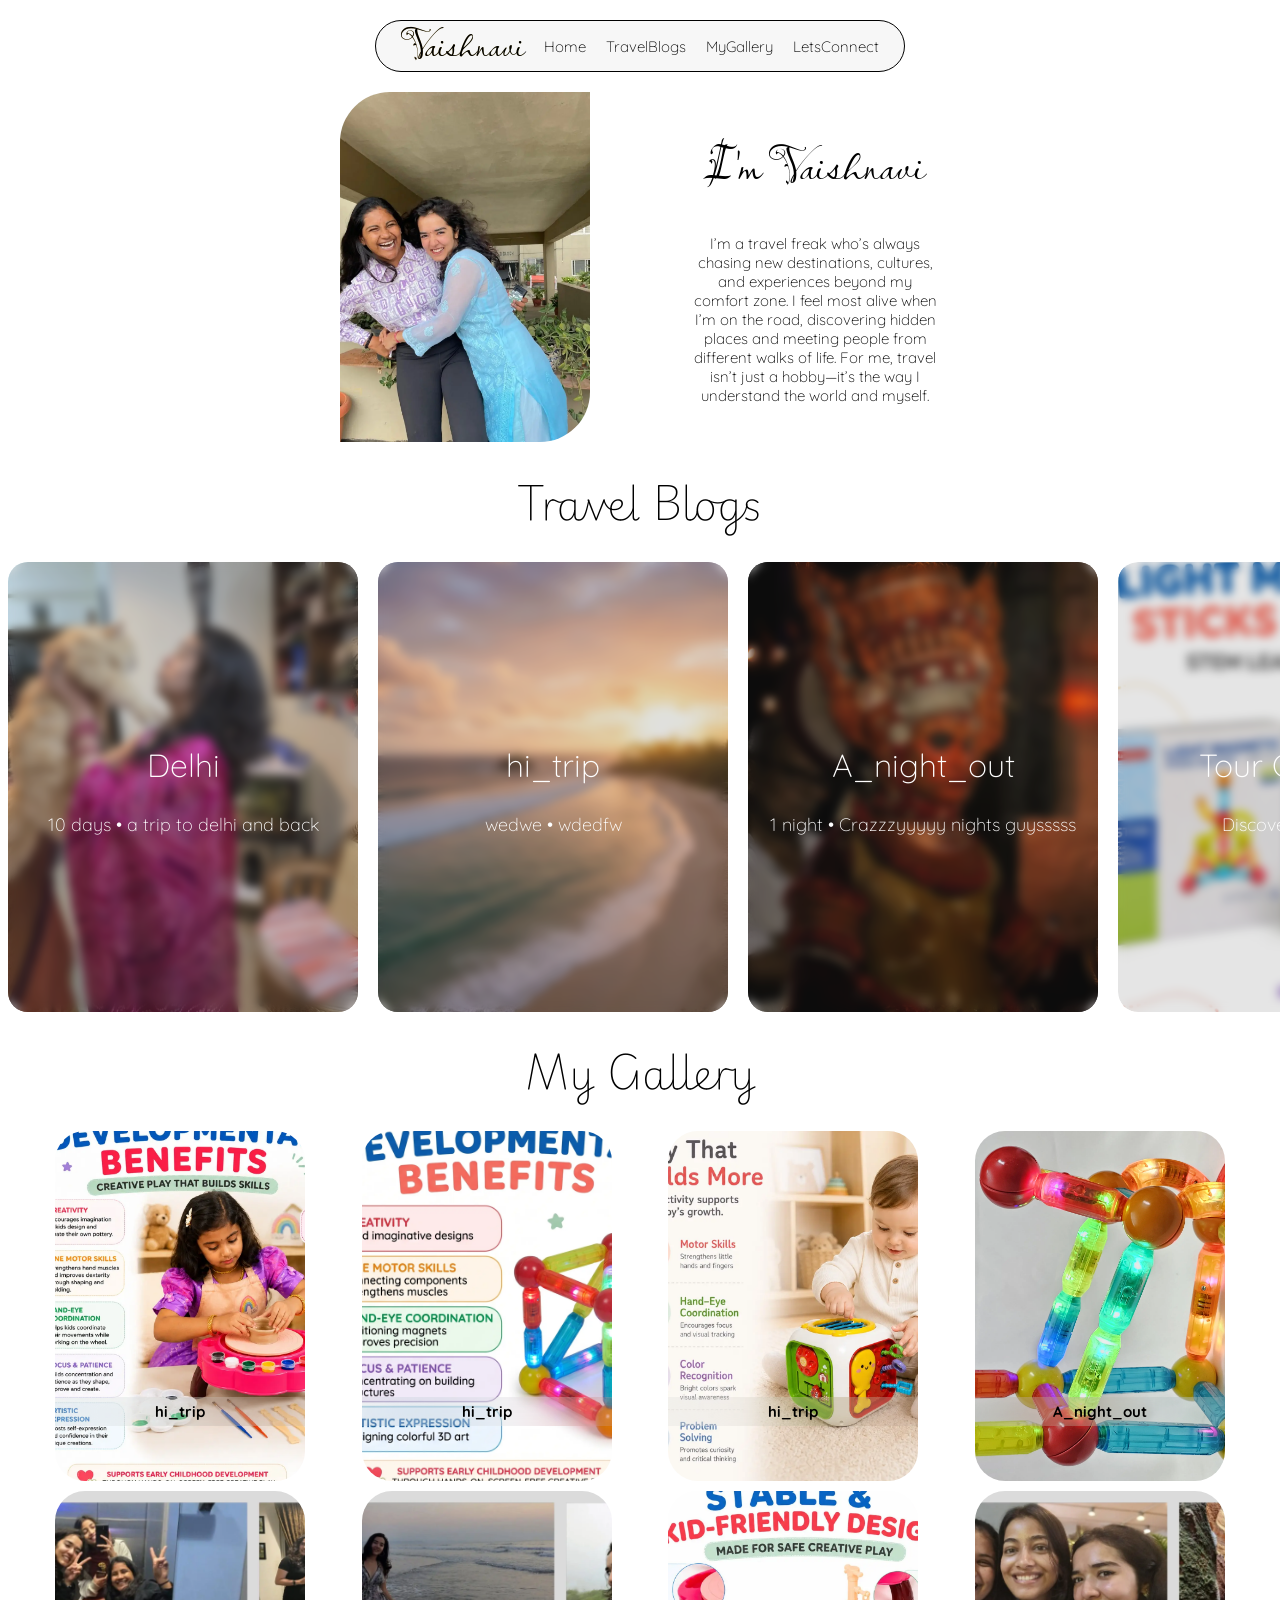
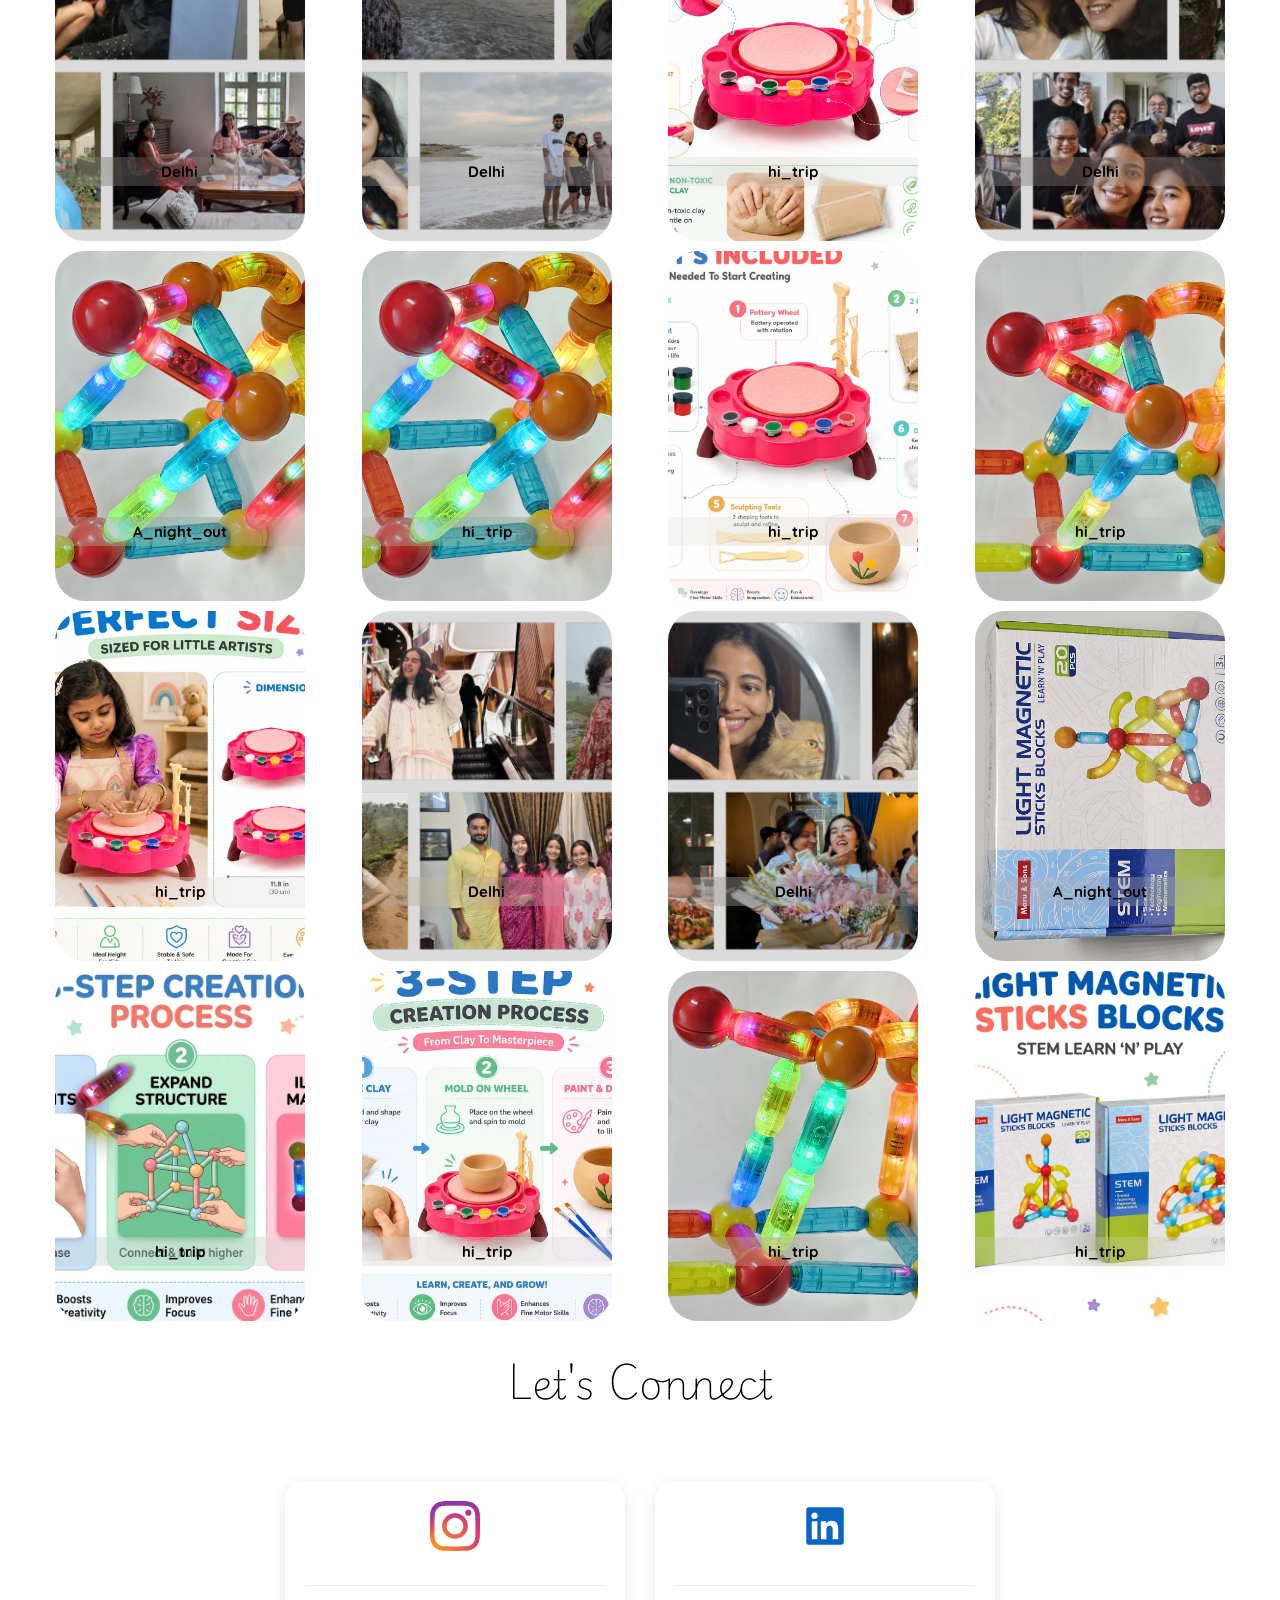
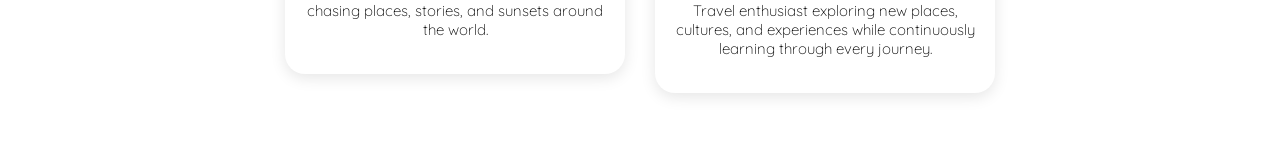
==== commit 2c1c87c0: "Auto-published static site update via Admin Dashboard" ====
--- a/index.html
+++ b/index.html
@@ -81,10 +81,21 @@
             </div>
         </a>
         
+        <a href="./A_night_out.html">
+            <div class="tours">
+                <img src="./assets/images/A_night_out/hero_image/hero.webp" alt="A_night_out">
+                
+                <div class="overlay">
+                    <h2>A_night_out</h2>
+                    <p>1 night • Crazzzyyyyy nights guysssss</p>
+                </div>
+            </div>
+        </a>
+        
 
         <a href="./tour_catalog.html">
             <div class="tours">
-                <img src="./assets/images/hi_trip/tour_images/0_dump.webp" alt="">
+                <img src="./assets/images/hi_trip/tour_images/3_dump.webp" alt="">
 
                 
                 <div class="overlay">
@@ -104,11 +115,164 @@
 
     <div id="gallery" class="gallery_container">
         
-        <a href="./Delhi.html">
-        <div class="gallery_img_container">
-            <img src="./assets/images/Delhi/tour_images/4_dump.webp">
-            <div class="gallery_img_overlay">
-                <p>Delhi</p>
+        <a href="./hi_trip.html">
+        <div class="gallery_img_container">
+            <img src="./assets/images/hi_trip/tour_images/4_dump.webp">
+            <div class="gallery_img_overlay">
+                <p>hi_trip</p>
+            </div>
+        </div>
+        </a>
+        
+        <a href="./hi_trip.html">
+        <div class="gallery_img_container">
+            <img src="./assets/images/hi_trip/tour_images/0_dump.webp">
+            <div class="gallery_img_overlay">
+                <p>hi_trip</p>
+            </div>
+        </div>
+        </a>
+        
+        <a href="./hi_trip.html">
+        <div class="gallery_img_container">
+            <img src="./assets/images/hi_trip/tour_images/11_dump.webp">
+            <div class="gallery_img_overlay">
+                <p>hi_trip</p>
+            </div>
+        </div>
+        </a>
+        
+        <a href="./A_night_out.html">
+        <div class="gallery_img_container">
+            <img src="./assets/images/A_night_out/tour_images/4_dump.webp">
+            <div class="gallery_img_overlay">
+                <p>A_night_out</p>
+            </div>
+        </div>
+        </a>
+        
+        <a href="./Delhi.html">
+        <div class="gallery_img_container">
+            <img src="./assets/images/Delhi/tour_images/5_dump.webp">
+            <div class="gallery_img_overlay">
+                <p>Delhi</p>
+            </div>
+        </div>
+        </a>
+        
+        <a href="./Delhi.html">
+        <div class="gallery_img_container">
+            <img src="./assets/images/Delhi/tour_images/2_dump.webp">
+            <div class="gallery_img_overlay">
+                <p>Delhi</p>
+            </div>
+        </div>
+        </a>
+        
+        <a href="./hi_trip.html">
+        <div class="gallery_img_container">
+            <img src="./assets/images/hi_trip/tour_images/5_dump.webp">
+            <div class="gallery_img_overlay">
+                <p>hi_trip</p>
+            </div>
+        </div>
+        </a>
+        
+        <a href="./Delhi.html">
+        <div class="gallery_img_container">
+            <img src="./assets/images/Delhi/tour_images/1_dump.webp">
+            <div class="gallery_img_overlay">
+                <p>Delhi</p>
+            </div>
+        </div>
+        </a>
+        
+        <a href="./A_night_out.html">
+        <div class="gallery_img_container">
+            <img src="./assets/images/A_night_out/tour_images/3_dump.webp">
+            <div class="gallery_img_overlay">
+                <p>A_night_out</p>
+            </div>
+        </div>
+        </a>
+        
+        <a href="./hi_trip.html">
+        <div class="gallery_img_container">
+            <img src="./assets/images/hi_trip/tour_images/14_dump.webp">
+            <div class="gallery_img_overlay">
+                <p>hi_trip</p>
+            </div>
+        </div>
+        </a>
+        
+        <a href="./hi_trip.html">
+        <div class="gallery_img_container">
+            <img src="./assets/images/hi_trip/tour_images/8_dump.webp">
+            <div class="gallery_img_overlay">
+                <p>hi_trip</p>
+            </div>
+        </div>
+        </a>
+        
+        <a href="./hi_trip.html">
+        <div class="gallery_img_container">
+            <img src="./assets/images/hi_trip/tour_images/16_dump.webp">
+            <div class="gallery_img_overlay">
+                <p>hi_trip</p>
+            </div>
+        </div>
+        </a>
+        
+        <a href="./hi_trip.html">
+        <div class="gallery_img_container">
+            <img src="./assets/images/hi_trip/tour_images/6_dump.webp">
+            <div class="gallery_img_overlay">
+                <p>hi_trip</p>
+            </div>
+        </div>
+        </a>
+        
+        <a href="./Delhi.html">
+        <div class="gallery_img_container">
+            <img src="./assets/images/Delhi/tour_images/3_dump.webp">
+            <div class="gallery_img_overlay">
+                <p>Delhi</p>
+            </div>
+        </div>
+        </a>
+        
+        <a href="./Delhi.html">
+        <div class="gallery_img_container">
+            <img src="./assets/images/Delhi/tour_images/6_dump.webp">
+            <div class="gallery_img_overlay">
+                <p>Delhi</p>
+            </div>
+        </div>
+        </a>
+        
+        <a href="./A_night_out.html">
+        <div class="gallery_img_container">
+            <img src="./assets/images/A_night_out/tour_images/2_dump.webp">
+            <div class="gallery_img_overlay">
+                <p>A_night_out</p>
+            </div>
+        </div>
+        </a>
+        
+        <a href="./hi_trip.html">
+        <div class="gallery_img_container">
+            <img src="./assets/images/hi_trip/tour_images/2_dump.webp">
+            <div class="gallery_img_overlay">
+                <p>hi_trip</p>
+            </div>
+        </div>
+        </a>
+        
+        <a href="./hi_trip.html">
+        <div class="gallery_img_container">
+            <img src="./assets/images/hi_trip/tour_images/7_dump.webp">
+            <div class="gallery_img_overlay">
+                <p>hi_trip</p>
             </div>
         </div>
         </a>
@@ -122,162 +286,9 @@
         </div>
         </a>
         
-        <a href="./Delhi.html">
-        <div class="gallery_img_container">
-            <img src="./assets/images/Delhi/tour_images/3_dump.webp">
-            <div class="gallery_img_overlay">
-                <p>Delhi</p>
-            </div>
-        </div>
-        </a>
-        
-        <a href="./hi_trip.html">
-        <div class="gallery_img_container">
-            <img src="./assets/images/hi_trip/tour_images/8_dump.webp">
-            <div class="gallery_img_overlay">
-                <p>hi_trip</p>
-            </div>
-        </div>
-        </a>
-        
-        <a href="./hi_trip.html">
-        <div class="gallery_img_container">
-            <img src="./assets/images/hi_trip/tour_images/10_dump.webp">
-            <div class="gallery_img_overlay">
-                <p>hi_trip</p>
-            </div>
-        </div>
-        </a>
-        
-        <a href="./hi_trip.html">
-        <div class="gallery_img_container">
-            <img src="./assets/images/hi_trip/tour_images/11_dump.webp">
-            <div class="gallery_img_overlay">
-                <p>hi_trip</p>
-            </div>
-        </div>
-        </a>
-        
-        <a href="./Delhi.html">
-        <div class="gallery_img_container">
-            <img src="./assets/images/Delhi/tour_images/7_dump.webp">
-            <div class="gallery_img_overlay">
-                <p>Delhi</p>
-            </div>
-        </div>
-        </a>
-        
-        <a href="./hi_trip.html">
-        <div class="gallery_img_container">
-            <img src="./assets/images/hi_trip/tour_images/6_dump.webp">
-            <div class="gallery_img_overlay">
-                <p>hi_trip</p>
-            </div>
-        </div>
-        </a>
-        
-        <a href="./hi_trip.html">
-        <div class="gallery_img_container">
-            <img src="./assets/images/hi_trip/tour_images/9_dump.webp">
-            <div class="gallery_img_overlay">
-                <p>hi_trip</p>
-            </div>
-        </div>
-        </a>
-        
-        <a href="./Delhi.html">
-        <div class="gallery_img_container">
-            <img src="./assets/images/Delhi/tour_images/1_dump.webp">
-            <div class="gallery_img_overlay">
-                <p>Delhi</p>
-            </div>
-        </div>
-        </a>
-        
-        <a href="./hi_trip.html">
-        <div class="gallery_img_container">
-            <img src="./assets/images/hi_trip/tour_images/12_dump.webp">
-            <div class="gallery_img_overlay">
-                <p>hi_trip</p>
-            </div>
-        </div>
-        </a>
-        
-        <a href="./hi_trip.html">
-        <div class="gallery_img_container">
-            <img src="./assets/images/hi_trip/tour_images/5_dump.webp">
-            <div class="gallery_img_overlay">
-                <p>hi_trip</p>
-            </div>
-        </div>
-        </a>
-        
-        <a href="./Delhi.html">
-        <div class="gallery_img_container">
-            <img src="./assets/images/Delhi/tour_images/2_dump.webp">
-            <div class="gallery_img_overlay">
-                <p>Delhi</p>
-            </div>
-        </div>
-        </a>
-        
-        <a href="./hi_trip.html">
-        <div class="gallery_img_container">
-            <img src="./assets/images/hi_trip/tour_images/16_dump.webp">
-            <div class="gallery_img_overlay">
-                <p>hi_trip</p>
-            </div>
-        </div>
-        </a>
-        
-        <a href="./hi_trip.html">
-        <div class="gallery_img_container">
-            <img src="./assets/images/hi_trip/tour_images/1_dump.webp">
-            <div class="gallery_img_overlay">
-                <p>hi_trip</p>
-            </div>
-        </div>
-        </a>
-        
-        <a href="./hi_trip.html">
-        <div class="gallery_img_container">
-            <img src="./assets/images/hi_trip/tour_images/14_dump.webp">
-            <div class="gallery_img_overlay">
-                <p>hi_trip</p>
-            </div>
-        </div>
-        </a>
-        
-        <a href="./hi_trip.html">
-        <div class="gallery_img_container">
-            <img src="./assets/images/hi_trip/tour_images/7_dump.webp">
-            <div class="gallery_img_overlay">
-                <p>hi_trip</p>
-            </div>
-        </div>
-        </a>
-        
-        <a href="./hi_trip.html">
-        <div class="gallery_img_container">
-            <img src="./assets/images/hi_trip/tour_images/4_dump.webp">
-            <div class="gallery_img_overlay">
-                <p>hi_trip</p>
-            </div>
-        </div>
-        </a>
-        
         <a href="./hi_trip.html">
         <div class="gallery_img_container">
             <img src="./assets/images/hi_trip/tour_images/3_dump.webp">
-            <div class="gallery_img_overlay">
-                <p>hi_trip</p>
-            </div>
-        </div>
-        </a>
-        
-        <a href="./hi_trip.html">
-        <div class="gallery_img_container">
-            <img src="./assets/images/hi_trip/tour_images/0_dump.webp">
             <div class="gallery_img_overlay">
                 <p>hi_trip</p>
             </div>
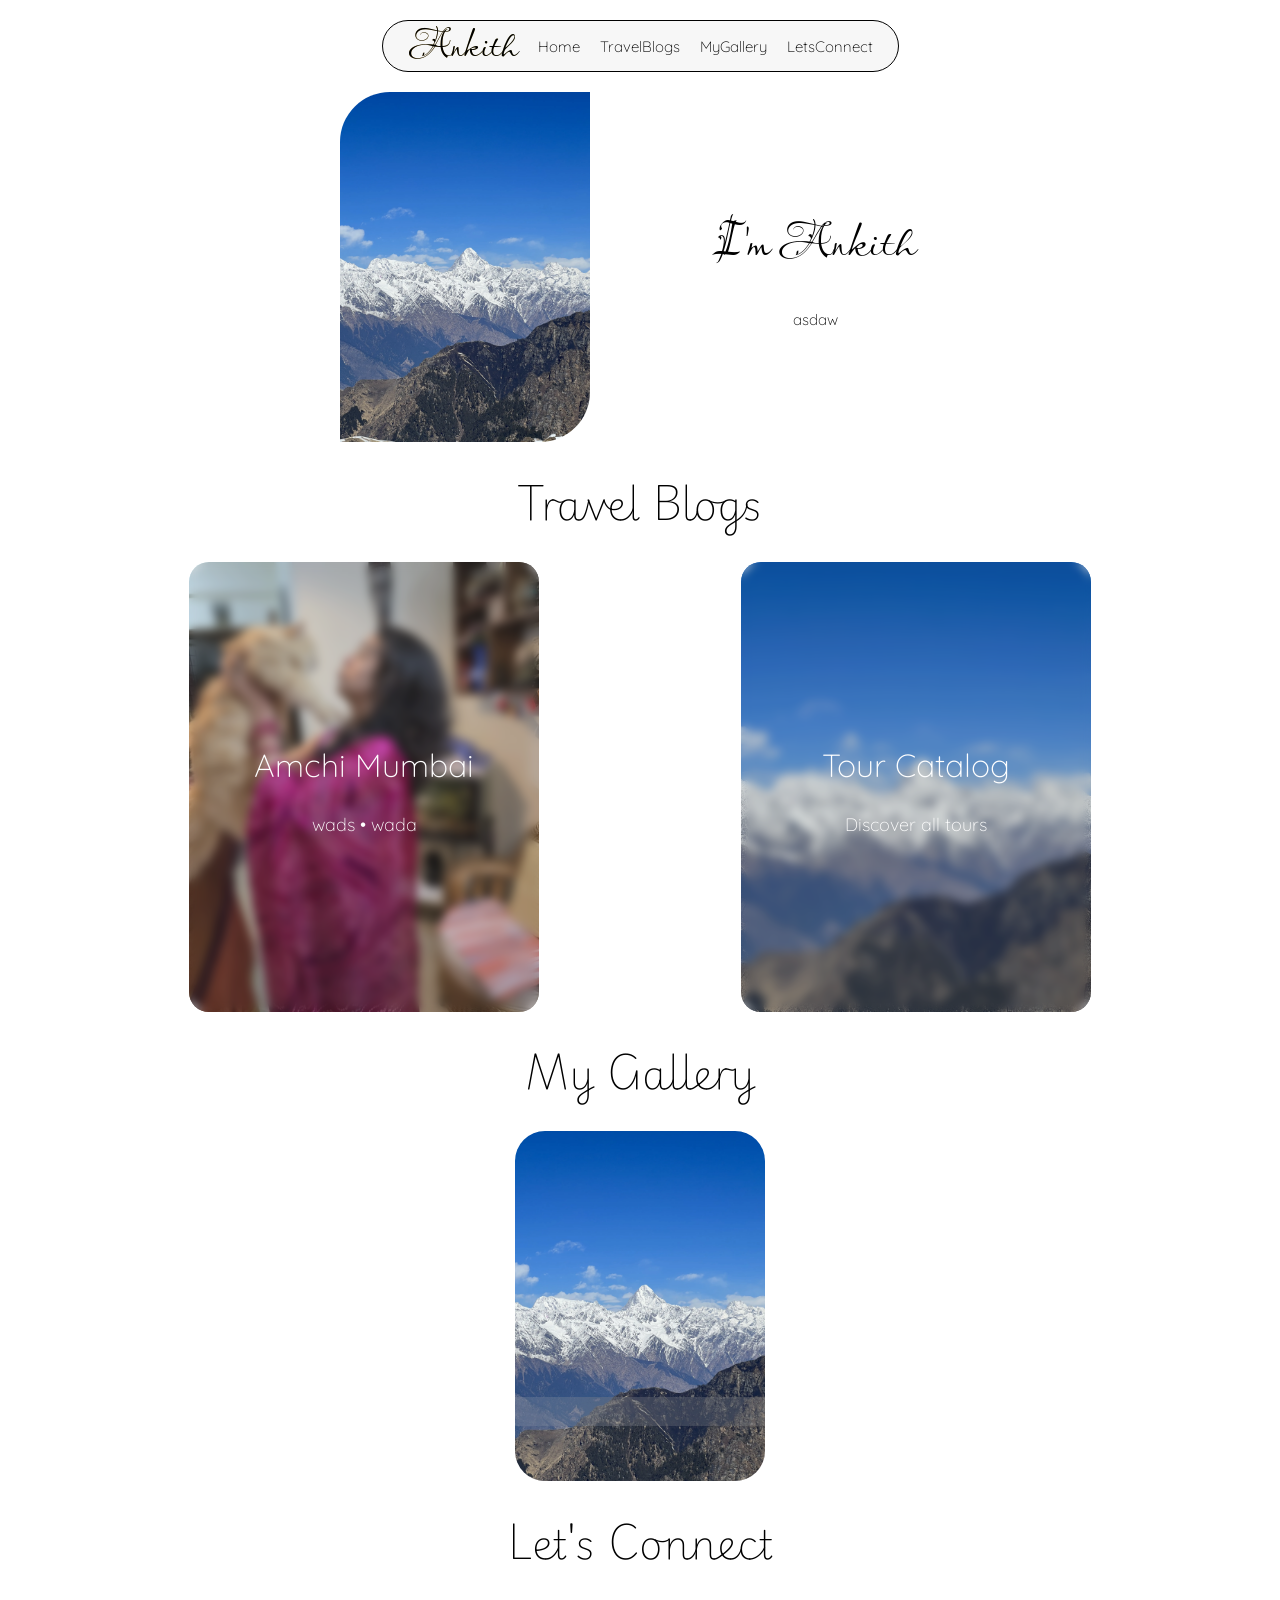
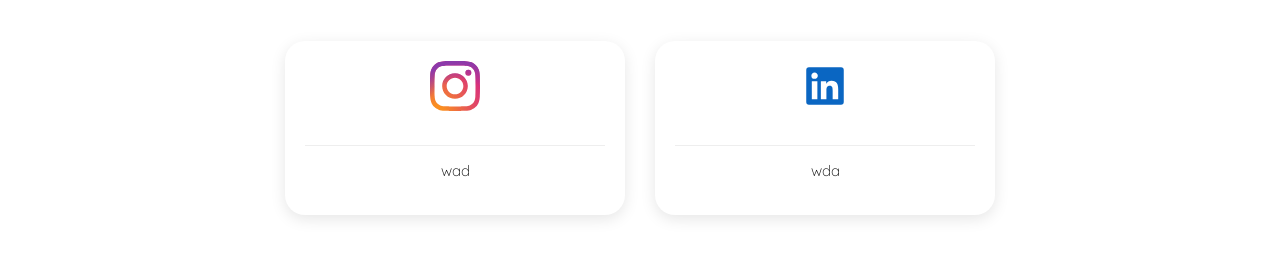
==== commit 639b316f: "Auto-published static site update via Admin Dashboard" ====
--- a/index.html
+++ b/index.html
@@ -1,326 +1,129 @@
-<!DOCTYPE html>
-<html lang="en">
-<head>
-    <meta charset="UTF-8">
-    <meta name="viewport" content="width=device-width, initial-scale=1.0">
-    
-    <!-- Used For influencer tag -->
-    <link rel="preconnect" href="https://fonts.googleapis.com">
-    <link rel="preconnect" href="https://fonts.gstatic.com" crossorigin>
-    <link href="https://fonts.googleapis.com/css2?family=Dancing+Script:wght@400..700&family=Lavishly+Yours&display=swap" rel="stylesheet">
-
-    <!-- Used For rest -->
-    <link rel="preconnect" href="https://fonts.googleapis.com">
-    <link rel="preconnect" href="https://fonts.gstatic.com" crossorigin>
-    <link href="https://fonts.googleapis.com/css2?family=Quicksand:wght@300..700&display=swap" rel="stylesheet">
-
-
-    <!-- Used for headings -->
-    <link rel="preconnect" href="https://fonts.googleapis.com">
-    <link rel="preconnect" href="https://fonts.gstatic.com" crossorigin>
-    <link href="https://fonts.googleapis.com/css2?family=Playwrite+GB+J:ital,wght@0,100..400;1,100..400&display=swap" rel="stylesheet">
-
-    
-    <title>Vaishnavi | Travel Enthusiast</title>
-    <link rel="stylesheet" href="./styles.css">
-</head>
-<body>
-    <header class="nav-bar">
-        <ul class="nav_bar_list">
-            <a href="#Home"><li class="influencer">Vaishnavi</li></a>
-            <a href="#Home"><li class="list_items">Home</li></a>
-            <a href="#travelblogs"><li class="list_items">TravelBlogs</li></a>
-            <a href="#MyGallery"><li class="list_items">MyGallery</li></a>
-            <a href="#connect"><li class="list_items">LetsConnect</li></a>
-        </ul>
-    </header>
-
-    
-    <div id="Home" class="Hero_Screen">
-        <div class="Hero_Image">
-            <img src="./assets/images/profile/Vaishnavi_profile.webp" alt="Profile Image of Vaishnavi">
-        </div>
-
-        <div class="Hero_About">
-            <h1>I'm Vaishnavi</h1> 
-
-            <p>
-                I’m a travel freak who’s always chasing new destinations, cultures, and experiences beyond my comfort zone.-
-I feel most alive when I’m on the road, discovering hidden places and meeting people from different walks of life.-
-For me, travel isn’t just a hobby—it’s the way I understand the world and myself.
-            </p>
-        </div>
-    </div>
-
-    
-    <h1 id="travelblogs" class="headings">Travel Blogs</h1>
-    <div class="tour_container_profile">
-        
-        
-        <a href="./Delhi.html">
-            <div class="tours">
-                <img src="./assets/images/Delhi/hero_image/hero.webp" alt="Delhi">
-                
-                <div class="overlay">
-                    <h2>Delhi</h2>
-                    <p>10 days • a trip to delhi and back</p>
-                </div>
-            </div>
-        </a>
-        
-        <a href="./hi_trip.html">
-            <div class="tours">
-                <img src="./assets/images/hi_trip/hero_image/hero.webp" alt="hi_trip">
-                
-                <div class="overlay">
-                    <h2>hi_trip</h2>
-                    <p>wedwe • wdedfw</p>
-                </div>
-            </div>
-        </a>
-        
-        <a href="./A_night_out.html">
-            <div class="tours">
-                <img src="./assets/images/A_night_out/hero_image/hero.webp" alt="A_night_out">
-                
-                <div class="overlay">
-                    <h2>A_night_out</h2>
-                    <p>1 night • Crazzzyyyyy nights guysssss</p>
-                </div>
-            </div>
-        </a>
-        
-
-        <a href="./tour_catalog.html">
-            <div class="tours">
-                <img src="./assets/images/hi_trip/tour_images/3_dump.webp" alt="">
-
-                
-                <div class="overlay">
-                    <h2>Tour Catalog</h2>
-                    <p>Discover all tours</p>
-                </div>
-                
-            </div>
-
-        </a>
-    
-    </div>
-
-
-
-    <h1 id="MyGallery" class="headings">My Gallery</h1>
-
-    <div id="gallery" class="gallery_container">
-        
-        <a href="./hi_trip.html">
-        <div class="gallery_img_container">
-            <img src="./assets/images/hi_trip/tour_images/4_dump.webp">
-            <div class="gallery_img_overlay">
-                <p>hi_trip</p>
-            </div>
-        </div>
-        </a>
-        
-        <a href="./hi_trip.html">
-        <div class="gallery_img_container">
-            <img src="./assets/images/hi_trip/tour_images/0_dump.webp">
-            <div class="gallery_img_overlay">
-                <p>hi_trip</p>
-            </div>
-        </div>
-        </a>
-        
-        <a href="./hi_trip.html">
-        <div class="gallery_img_container">
-            <img src="./assets/images/hi_trip/tour_images/11_dump.webp">
-            <div class="gallery_img_overlay">
-                <p>hi_trip</p>
-            </div>
-        </div>
-        </a>
-        
-        <a href="./A_night_out.html">
-        <div class="gallery_img_container">
-            <img src="./assets/images/A_night_out/tour_images/4_dump.webp">
-            <div class="gallery_img_overlay">
-                <p>A_night_out</p>
-            </div>
-        </div>
-        </a>
-        
-        <a href="./Delhi.html">
-        <div class="gallery_img_container">
-            <img src="./assets/images/Delhi/tour_images/5_dump.webp">
-            <div class="gallery_img_overlay">
-                <p>Delhi</p>
-            </div>
-        </div>
-        </a>
-        
-        <a href="./Delhi.html">
-        <div class="gallery_img_container">
-            <img src="./assets/images/Delhi/tour_images/2_dump.webp">
-            <div class="gallery_img_overlay">
-                <p>Delhi</p>
-            </div>
-        </div>
-        </a>
-        
-        <a href="./hi_trip.html">
-        <div class="gallery_img_container">
-            <img src="./assets/images/hi_trip/tour_images/5_dump.webp">
-            <div class="gallery_img_overlay">
-                <p>hi_trip</p>
-            </div>
-        </div>
-        </a>
-        
-        <a href="./Delhi.html">
-        <div class="gallery_img_container">
-            <img src="./assets/images/Delhi/tour_images/1_dump.webp">
-            <div class="gallery_img_overlay">
-                <p>Delhi</p>
-            </div>
-        </div>
-        </a>
-        
-        <a href="./A_night_out.html">
-        <div class="gallery_img_container">
-            <img src="./assets/images/A_night_out/tour_images/3_dump.webp">
-            <div class="gallery_img_overlay">
-                <p>A_night_out</p>
-            </div>
-        </div>
-        </a>
-        
-        <a href="./hi_trip.html">
-        <div class="gallery_img_container">
-            <img src="./assets/images/hi_trip/tour_images/14_dump.webp">
-            <div class="gallery_img_overlay">
-                <p>hi_trip</p>
-            </div>
-        </div>
-        </a>
-        
-        <a href="./hi_trip.html">
-        <div class="gallery_img_container">
-            <img src="./assets/images/hi_trip/tour_images/8_dump.webp">
-            <div class="gallery_img_overlay">
-                <p>hi_trip</p>
-            </div>
-        </div>
-        </a>
-        
-        <a href="./hi_trip.html">
-        <div class="gallery_img_container">
-            <img src="./assets/images/hi_trip/tour_images/16_dump.webp">
-            <div class="gallery_img_overlay">
-                <p>hi_trip</p>
-            </div>
-        </div>
-        </a>
-        
-        <a href="./hi_trip.html">
-        <div class="gallery_img_container">
-            <img src="./assets/images/hi_trip/tour_images/6_dump.webp">
-            <div class="gallery_img_overlay">
-                <p>hi_trip</p>
-            </div>
-        </div>
-        </a>
-        
-        <a href="./Delhi.html">
-        <div class="gallery_img_container">
-            <img src="./assets/images/Delhi/tour_images/3_dump.webp">
-            <div class="gallery_img_overlay">
-                <p>Delhi</p>
-            </div>
-        </div>
-        </a>
-        
-        <a href="./Delhi.html">
-        <div class="gallery_img_container">
-            <img src="./assets/images/Delhi/tour_images/6_dump.webp">
-            <div class="gallery_img_overlay">
-                <p>Delhi</p>
-            </div>
-        </div>
-        </a>
-        
-        <a href="./A_night_out.html">
-        <div class="gallery_img_container">
-            <img src="./assets/images/A_night_out/tour_images/2_dump.webp">
-            <div class="gallery_img_overlay">
-                <p>A_night_out</p>
-            </div>
-        </div>
-        </a>
-        
-        <a href="./hi_trip.html">
-        <div class="gallery_img_container">
-            <img src="./assets/images/hi_trip/tour_images/2_dump.webp">
-            <div class="gallery_img_overlay">
-                <p>hi_trip</p>
-            </div>
-        </div>
-        </a>
-        
-        <a href="./hi_trip.html">
-        <div class="gallery_img_container">
-            <img src="./assets/images/hi_trip/tour_images/7_dump.webp">
-            <div class="gallery_img_overlay">
-                <p>hi_trip</p>
-            </div>
-        </div>
-        </a>
-        
-        <a href="./hi_trip.html">
-        <div class="gallery_img_container">
-            <img src="./assets/images/hi_trip/tour_images/15_dump.webp">
-            <div class="gallery_img_overlay">
-                <p>hi_trip</p>
-            </div>
-        </div>
-        </a>
-        
-        <a href="./hi_trip.html">
-        <div class="gallery_img_container">
-            <img src="./assets/images/hi_trip/tour_images/3_dump.webp">
-            <div class="gallery_img_overlay">
-                <p>hi_trip</p>
-            </div>
-        </div>
-        </a>
-        
-    </div>
-
-
-    <h1 id="connect" class="headings">Let's Connect</h1>
-
-    <div class="connect_container">
-        <a href="NA">
-            <div class="connection">
-                <img src="./assets/svg/instagram.svg" alt="Instagram"> 
-                <hr>
-                <p>chasing places, stories, and sunsets around the world.</p>
-            </div>
-        </a>
-
-        <a href="NA">
-            <div class="connection">
-                <img src="./assets/svg/linkedin.svg" alt="LinkedIn"> 
-                <hr>
-                <p>Travel enthusiast exploring new places, cultures, and experiences while continuously learning through every journey.</p>
-            </div>
-        </a>
-    </div>
-
-
-
-
-    <script src="./script.js"></script>
-</body>
+<!DOCTYPE html>
+<html lang="en">
+<head>
+    <meta charset="UTF-8">
+    <meta name="viewport" content="width=device-width, initial-scale=1.0">
+    
+    <!-- Used For influencer tag -->
+    <link rel="preconnect" href="https://fonts.googleapis.com">
+    <link rel="preconnect" href="https://fonts.gstatic.com" crossorigin>
+    <link href="https://fonts.googleapis.com/css2?family=Dancing+Script:wght@400..700&family=Lavishly+Yours&display=swap" rel="stylesheet">
+
+    <!-- Used For rest -->
+    <link rel="preconnect" href="https://fonts.googleapis.com">
+    <link rel="preconnect" href="https://fonts.gstatic.com" crossorigin>
+    <link href="https://fonts.googleapis.com/css2?family=Quicksand:wght@300..700&display=swap" rel="stylesheet">
+
+
+    <!-- Used for headings -->
+    <link rel="preconnect" href="https://fonts.googleapis.com">
+    <link rel="preconnect" href="https://fonts.gstatic.com" crossorigin>
+    <link href="https://fonts.googleapis.com/css2?family=Playwrite+GB+J:ital,wght@0,100..400;1,100..400&display=swap" rel="stylesheet">
+
+    
+    <title>Ankith | Travel Enthusiast</title>
+    <link rel="stylesheet" href="./css/styles.css">
+</head>
+<body>
+    <header class="nav-bar">
+        <ul class="nav_bar_list">
+            <a href="#Home"><li class="influencer">Ankith</li></a>
+            <a href="#Home"><li class="list_items">Home</li></a>
+            <a href="#travelblogs"><li class="list_items">TravelBlogs</li></a>
+            <a href="#MyGallery"><li class="list_items">MyGallery</li></a>
+            <a href="#connect"><li class="list_items">LetsConnect</li></a>
+        </ul>
+    </header>
+
+    
+    <div id="Home" class="Hero_Screen">
+        <div class="Hero_Image">
+            <img src="./assets/images/profile/Ankith_profile.webp" alt="Profile Image of Ankith">
+        </div>
+
+        <div class="Hero_About">
+            <h1>I'm Ankith</h1> 
+
+            <p>
+                asdaw
+            </p>
+        </div>
+    </div>
+
+    
+    <h1 id="travelblogs" class="headings">Travel Blogs</h1>
+    <div class="tour_container_profile">
+        
+        
+        <a href="./Amchi Mumbai.html">
+            <div class="tours">
+                <img src="./assets/images/Delhi/hero_image/hero.webp" alt="Amchi Mumbai">
+                
+                <div class="overlay">
+                    <h2>Amchi Mumbai</h2>
+                    <p>wads • wada</p>
+                </div>
+            </div>
+        </a>
+        
+
+        <a href="./tour_catalog.html">
+            <div class="tours">
+                <img src="./assets/images/Delhi/tour_images/0_dump.webp" alt="">
+
+                
+                <div class="overlay">
+                    <h2>Tour Catalog</h2>
+                    <p>Discover all tours</p>
+                </div>
+                
+            </div>
+
+        </a>
+    
+    </div>
+
+
+
+    <h1 id="MyGallery" class="headings">My Gallery</h1>
+
+    <div id="gallery" class="gallery_container">
+        
+        <a href="./Amchi Mumbai.html">
+        <div class="gallery_img_container">
+            <img src="./assets/images/Delhi/tour_images/0_dump.webp">
+            <div class="gallery_img_overlay">
+                <p>Amchi Mumbai</p>
+            </div>
+        </div>
+        </a>
+        
+    </div>
+
+
+    <h1 id="connect" class="headings">Let's Connect</h1>
+
+    <div class="connect_container">
+        <a href="dwad">
+            <div class="connection">
+                <img src="./assets/svg/instagram.svg" alt="Instagram"> 
+                <hr>
+                <p>wad</p>
+            </div>
+        </a>
+
+        <a href="wad">
+            <div class="connection">
+                <img src="./assets/svg/linkedin.svg" alt="LinkedIn"> 
+                <hr>
+                <p>wda</p>
+            </div>
+        </a>
+    </div>
+
+
+
+
+    <script src="./script.js"></script>
+</body>
 </html>
--- a/css/styles.css
+++ b/css/styles.css
@@ -0,0 +1,550 @@
+*{
+  font-family: "Quicksand", sans-serif;
+  font-optical-sizing: auto;
+  font-weight: 300;
+  font-style: normal;
+  font-size: 15px;
+  scroll-behavior: smooth;
+
+}
+
+a {
+    text-decoration: none;
+    color: inherit; 
+}
+
+/* Headings */
+.headings{
+  font-family: "Playwrite GB J", cursive;
+  font-optical-sizing: auto;
+  font-weight: 100;
+  font-style: normal;
+  font-size: 40px;
+  text-align: center;
+  scroll-margin-top: 80px
+
+}
+
+
+/* Navbar section */
+.nav-bar{
+    /* sticking it up XD */
+    position: sticky;
+    top:20px;
+    z-index: 9999;
+
+    width: fit-content;
+    height: 50px;
+    border: 1px solid black;
+    border-radius: 40px;
+    margin: 20px auto;
+
+    /* For Blurry background */
+    background-color: rgba(200, 200, 200, 0.15);
+    backdrop-filter: blur(30px);
+    -webkit-backdrop-filter: blur(10px);
+}
+
+.nav_bar_list{
+    display: flex;
+    align-items: center;
+    gap: 20px;
+    list-style: none;
+    margin: 0;
+    padding: 0 25px;
+    height: 100%;
+}
+
+.nav-bar ul {
+    list-style: none;
+}
+
+.influencer {
+  font-family: "Lavishly Yours", cursive;
+  font-size: 40px;
+  font-weight: 400;
+  font-style: normal;
+  padding-bottom: 5px;
+  
+  /* Default State */
+  color: #000000; /* Black */
+  display: inline-block;
+  transition: color 0.3s ease;
+  
+
+  background: linear-gradient(45deg, #bf953f, #fcf6ba, #bf953f);
+  background-size: 200% 100%;
+  -webkit-background-clip: text;
+  background-clip: text;
+}
+
+.influencer:hover {
+  color: transparent;
+  animation: shimmer 1s linear forwards;
+}
+
+@keyframes shimmer {
+  0% { background-position: 200% 0; }
+  100% { background-position: -0% 0; }
+}
+
+
+/* Hero Section */
+.Hero_Screen{
+
+  scroll-margin-top: 90px;
+  display: flex;
+  justify-content: center;
+  gap: 100px;
+  align-items: center;
+  
+}
+
+.Hero_Image{
+  width: 250px;
+  height: 350px;
+  /* border-radius: 50px; */
+  clip-path: inset(0 0 0 0 round 50px 0);
+  
+  overflow: hidden;
+
+}
+.Hero_Screen img{
+  width: 100%;
+  height: 100%;
+  object-fit: cover;
+}
+.Hero_About{
+  width: 250px;
+  display: flex;
+  flex-direction: column;
+  align-items: center;
+}
+
+.Hero_About h1{
+  font-family: "Lavishly Yours", cursive;
+  font-size: 50px;
+  font-weight: 400;
+  font-style: normal;
+  padding-bottom: 5px;
+  margin: 10px 0;
+}
+
+.Hero_About p{
+  text-align: center;
+}
+
+
+
+/* TravelBlog section */
+.tour_container_profile{
+    display: flex;
+    justify-content: space-evenly;
+    gap: 20px;
+}
+
+.tours{
+    position: relative;
+    width: 350px;
+    height: 450px;
+    overflow: hidden;
+    border-radius: 20px;
+    cursor: pointer;
+}
+
+.tours img{
+    width: 100%;
+    height: 100%;
+    object-fit: cover;
+    transition: transform 0.3s ease;
+    transform: scale(1.1);
+}
+
+/* Glass overlay */
+.overlay{
+    position: absolute;
+    inset: 0;
+    display: flex;
+    flex-direction: column;
+    justify-content: center;
+    align-items: center;
+
+    background: rgba(80, 80, 80, 0.15);
+    backdrop-filter: blur(5px);
+    -webkit-backdrop-filter: blur(5px);
+
+    color: white;
+    text-align: center;
+
+    transition: all 0.4s ease;
+}
+
+.overlay h2{
+    font-size: 32px;
+    margin-bottom: 10px;
+}
+
+.overlay p{
+    font-size: 18px;
+}
+
+/* Hover effects */
+.tours:hover .overlay{
+    opacity: 0;
+    backdrop-filter: blur(0px);
+    -webkit-backdrop-filter: blur(0px);
+}
+
+.tours:hover img{
+    transform: scale(1);
+}
+
+
+
+
+
+/* Gallery */
+.gallery_container{
+  display: flex;
+  flex-wrap: wrap;
+  justify-content: space-evenly;
+  gap: 10px;
+}
+.gallery_img_container{
+  position: relative;
+  width: 250px;
+  height: 35  0px;
+  border-radius: 30px;
+  overflow: hidden;
+}
+.gallery_img_container img{
+  width: 100%;
+  height: 100%;
+  object-fit: cover;
+  transform: scale(1.1);
+  transition: transform 0.3s ease;
+
+}
+
+.gallery_img_container:hover img{
+    transform: scale(1);
+}
+
+.gallery_img_container {
+  position: relative;
+  width: 250px;
+  height: 350px;
+  border-radius: 30px;
+  overflow: hidden;
+
+}
+
+.gallery_img_overlay {
+  position: absolute;
+  bottom: 0;
+  width: 100%;
+  height: 40%; 
+  display: flex;
+  align-items: center; 
+  justify-content: center;
+  text-align: center;
+}
+
+.gallery_img_overlay p {
+  background-color: rgba(200, 200, 200, 0.15);
+  backdrop-filter: blur(30px);
+  -webkit-backdrop-filter: blur(10px);
+  margin: 0;
+  padding: 5px 15px; 
+  width: 100%; 
+  font-weight: 700;
+}
+
+
+
+/* Connect */
+
+.connect_container {
+    display: flex;
+    justify-content: center; 
+    gap: 30px;              
+    padding: 40px;
+    flex-wrap: wrap;         
+  }
+.connection {
+    width: 300px;
+    padding: 20px;
+    background-color: #ffffff;
+    border-radius: 20px;
+    box-shadow: 0 4px 15px rgba(0, 0, 0, 0.1);
+    text-align: center;
+    transition: transform 0.3s ease;
+}
+
+.connection:hover {
+    transform: translateY(-10px);
+}
+
+.connection img {
+    width: 50px;
+    height: 50px;
+    margin-bottom: 15px;
+}
+
+.connection hr {
+    border: 0;
+    border-top: 1px solid #eee;
+    margin: 15px 0;
+}
+
+
+
+
+
+
+
+/* Tours */
+.duration{
+    font-family: "Playwrite GB J", cursive;
+  font-optical-sizing: auto;
+  font-weight: 100;
+  font-style: normal;
+  font-size: 30px;
+  text-align: center;
+  scroll-margin-top: 80px
+}
+.tour_container{
+    width: 100%;
+    height: 70vh;
+    margin: 0 auto;
+
+    position: relative;
+    border-radius: 20px;
+    overflow: hidden;
+    box-shadow: 0 4px 15px rgba(0, 0, 0, 0.3);
+}
+
+.tour_hero_img{
+    width: 100%;
+    height: 100%;
+    object-fit: cover;
+    display: block;
+}
+
+
+.tour_container::before{
+    content: "";
+    position: absolute;
+    inset: 0;
+    background: rgba(0,0,0,0.55);
+    z-index: 1;
+}
+
+
+.tour_content{
+    position: absolute;
+    inset: 0;
+    z-index: 2;
+    padding: 40px;
+    color: white;
+}
+
+.tour_description{
+  width: 800px;
+  margin: 0 auto;
+  text-align: center;
+}
+
+
+
+/* Timeline */
+.timeline {
+  position: relative;
+  max-width: 1000px;
+  margin: 0 auto;
+}
+
+
+.timeline::after {
+  content: '';
+  position: absolute;
+  width: 6px;
+  background-color: #333;
+  top: 0; bottom: 0;
+  left: 50%;
+  margin-left: -3px;
+}
+
+.container {
+  padding: 10px 40px;
+  position: relative;
+  width: 400px;
+  height: 300px;
+  display: flex;
+}
+
+
+
+.left { left: 0; text-align: right;}
+.right { left: 50%; }
+
+.content {
+  padding: 20px;
+  background: #f9f9f9;
+  border-radius: 6px;
+  position: relative;
+  width: 100%;
+}
+
+
+.right .mode-popup {
+  position: absolute;
+  top: 15px;
+  right: -30px;
+  background: #ff9800;
+  color: white;
+  padding: 5px 10px;
+  border-radius: 4px;
+  font-size: 0.8em;
+  z-index: 5;
+}
+
+.left .mode-popup {
+  position: absolute;
+  top: 15px;
+  left: -30px;
+  background: #ff9800;
+  color: white;
+  padding: 5px 10px;
+  border-radius: 4px;
+  font-size: 0.8em;
+  z-index: 5;
+}
+
+.content::before{
+    content: "";
+    position: absolute;
+    inset: 0;
+    background: rgba(0,0,0,0.45);
+    z-index: 1;
+    border-radius: 6px;
+}
+
+.notes, .links {
+  margin-top: 10px;
+  font-size: 0.9em;
+  border-top: 1px solid #ddd;
+  padding-top: 5px;
+}
+
+
+.content .bg-img{
+    position: absolute;
+    inset: 0;
+    border-radius: 6px;
+    width: 100%;
+    height: 100%;
+    object-fit: cover;
+
+    z-index: 0;
+    opacity: 0.35;
+}
+
+.content h3,
+.content h4,
+.content p,
+.content .notes,
+.content .links,
+.content .links a{
+    position: relative;
+    z-index: 4;
+    color: white;
+}
+
+
+.content::before,
+.content .bg-img,
+.content h3,
+.content h4,
+.content p,
+.content .notes,
+.content .links,
+.content .links a,
+.content .mode-popup{
+    transition: all 0.4s ease;
+}
+
+
+.content:hover .bg-img{
+    opacity: 1;
+}
+
+
+.content:hover::before{
+    opacity: 0;
+}
+
+
+.content:hover h3,
+.content:hover h4,
+.content:hover p,
+.content:hover .notes,
+.content:hover .links,
+.content:hover .links a,
+.content:hover .mode-popup{
+    opacity: 0;
+}
+
+
+
+
+/* Tour Images */
+.tour_images{
+  display: flex;
+  flex-wrap: wrap;
+  justify-content: space-evenly;
+  gap: 30px 10px;
+}
+
+.tour_image_container{
+  width: 250px;
+  height: 300px;
+  clip-path: inset(0 0 0 0 round 50px 0);
+}
+
+.tour_image_container img{
+  height: 100%;
+  width: 100%;
+  object-fit: cover;
+  transform: scale(1.1);
+  transition: transform 0.3s ease;
+}
+
+.tour_image_container img:hover{
+  transform: scale(1);
+}
+
+
+
+
+
+
+
+
+
+/* Tour Catalog */
+
+.catalog_desc{
+  font-family: "Playwrite GB J", cursive;
+  font-optical-sizing: auto;
+  font-weight: 100;
+  font-style: normal;
+  font-size: 20px;
+  text-align: center;
+  scroll-margin-top: 80px;
+  width: 600px;
+  display: flex;
+  flex-wrap: wrap;
+  justify-content: center;
+  margin: 0 auto;
+}
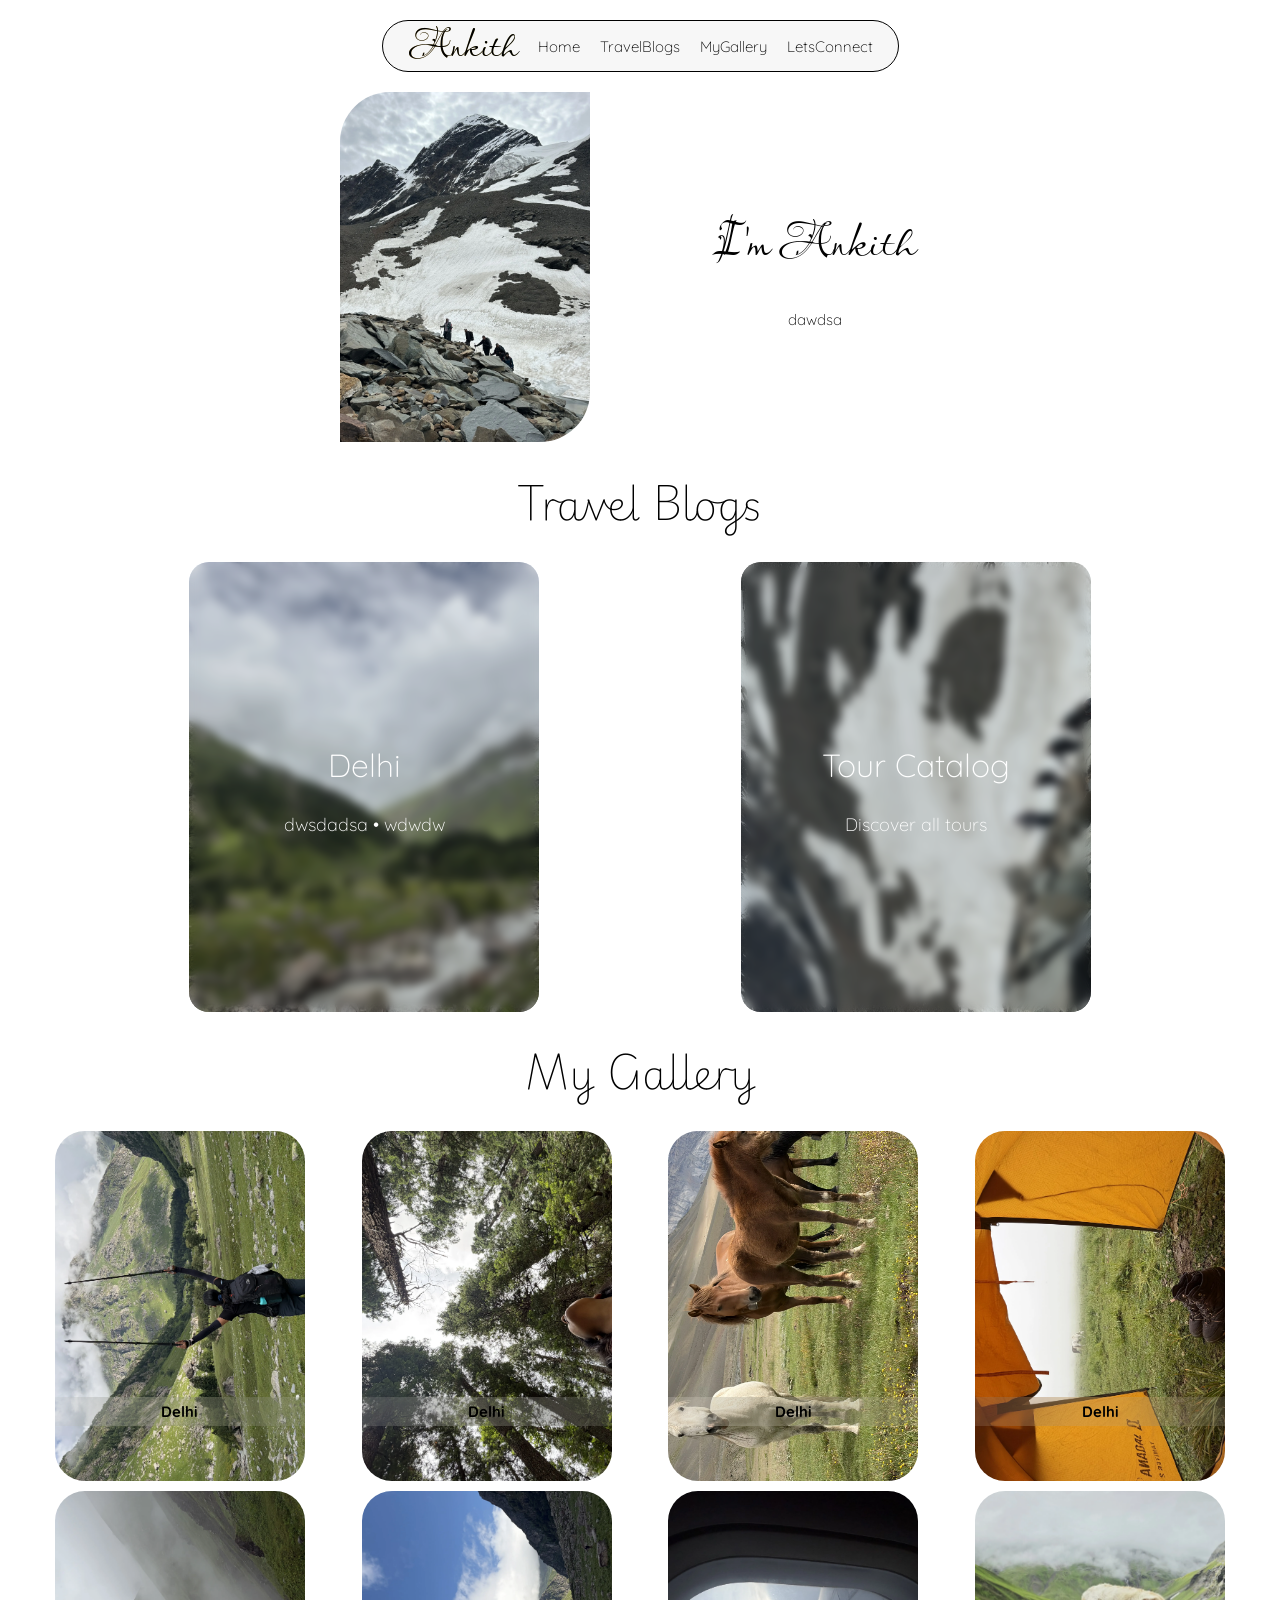
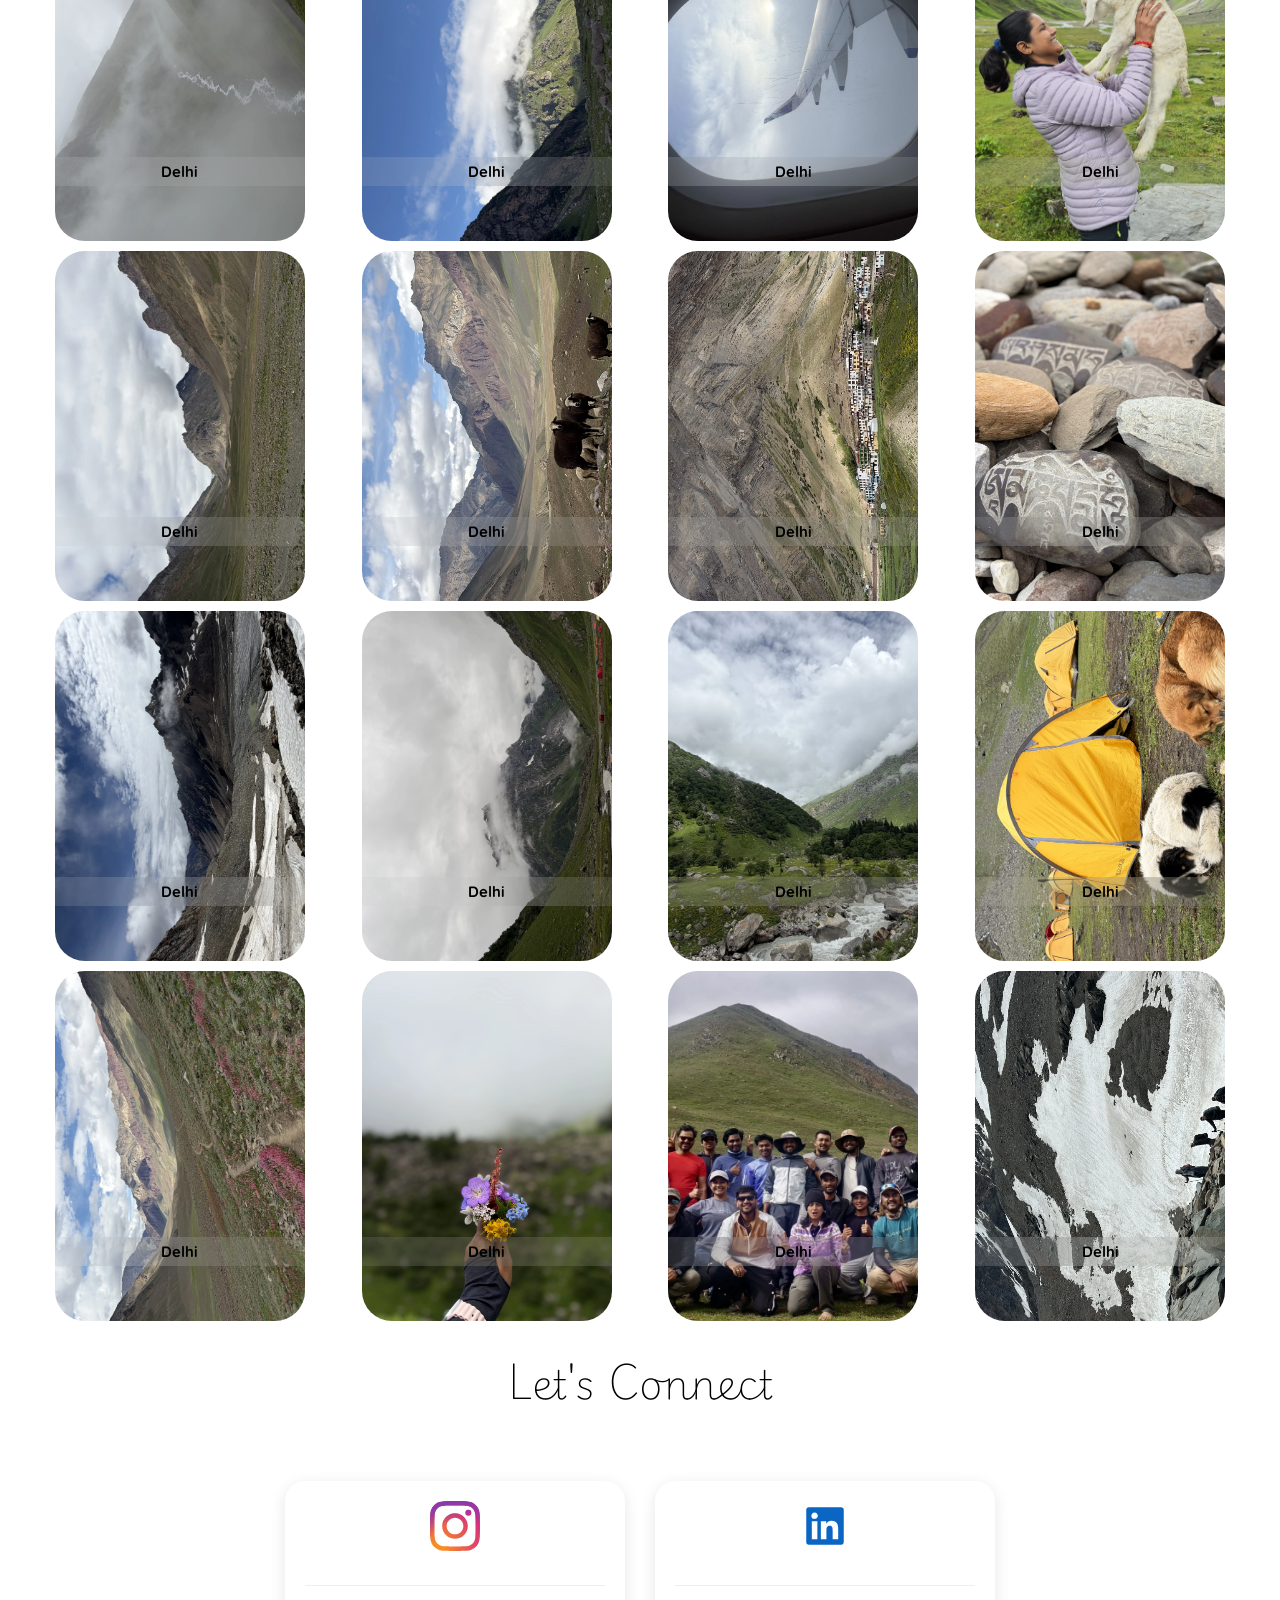
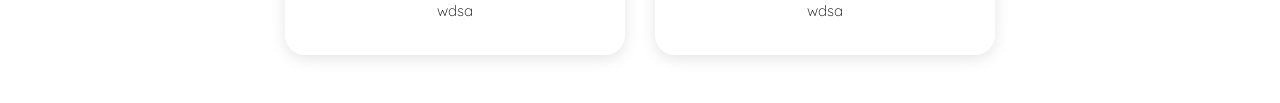
==== commit 51cc1dd8: "test" ====
--- a/index.html
+++ b/index.html
@@ -45,7 +45,7 @@
             <h1>I'm Ankith</h1> 
 
             <p>
-                asdaw
+                dawdsa
             </p>
         </div>
     </div>
@@ -55,13 +55,13 @@
     <div class="tour_container_profile">
         
         
-        <a href="./Amchi Mumbai.html">
+        <a href="./Delhi.html">
             <div class="tours">
-                <img src="./assets/images/Delhi/hero_image/hero.webp" alt="Amchi Mumbai">
+                <img src="./assets/images/Delhi/hero_image/hero.webp" alt="Delhi">
                 
                 <div class="overlay">
-                    <h2>Amchi Mumbai</h2>
-                    <p>wads • wada</p>
+                    <h2>Delhi</h2>
+                    <p>dwsdadsa • wdwdw</p>
                 </div>
             </div>
         </a>
@@ -69,7 +69,7 @@
 
         <a href="./tour_catalog.html">
             <div class="tours">
-                <img src="./assets/images/Delhi/tour_images/0_dump.webp" alt="">
+                <img src="./assets/images/Delhi/tour_images/1_dump.webp" alt="">
 
                 
                 <div class="overlay">
@@ -89,11 +89,182 @@
 
     <div id="gallery" class="gallery_container">
         
-        <a href="./Amchi Mumbai.html">
+        <a href="./Delhi.html">
+        <div class="gallery_img_container">
+            <img src="./assets/images/Delhi/tour_images/12_dump.webp">
+            <div class="gallery_img_overlay">
+                <p>Delhi</p>
+            </div>
+        </div>
+        </a>
+        
+        <a href="./Delhi.html">
+        <div class="gallery_img_container">
+            <img src="./assets/images/Delhi/tour_images/2_dump.webp">
+            <div class="gallery_img_overlay">
+                <p>Delhi</p>
+            </div>
+        </div>
+        </a>
+        
+        <a href="./Delhi.html">
+        <div class="gallery_img_container">
+            <img src="./assets/images/Delhi/tour_images/17_dump.webp">
+            <div class="gallery_img_overlay">
+                <p>Delhi</p>
+            </div>
+        </div>
+        </a>
+        
+        <a href="./Delhi.html">
+        <div class="gallery_img_container">
+            <img src="./assets/images/Delhi/tour_images/10_dump.webp">
+            <div class="gallery_img_overlay">
+                <p>Delhi</p>
+            </div>
+        </div>
+        </a>
+        
+        <a href="./Delhi.html">
+        <div class="gallery_img_container">
+            <img src="./assets/images/Delhi/tour_images/18_dump.webp">
+            <div class="gallery_img_overlay">
+                <p>Delhi</p>
+            </div>
+        </div>
+        </a>
+        
+        <a href="./Delhi.html">
+        <div class="gallery_img_container">
+            <img src="./assets/images/Delhi/tour_images/11_dump.webp">
+            <div class="gallery_img_overlay">
+                <p>Delhi</p>
+            </div>
+        </div>
+        </a>
+        
+        <a href="./Delhi.html">
+        <div class="gallery_img_container">
+            <img src="./assets/images/Delhi/tour_images/9_dump.webp">
+            <div class="gallery_img_overlay">
+                <p>Delhi</p>
+            </div>
+        </div>
+        </a>
+        
+        <a href="./Delhi.html">
+        <div class="gallery_img_container">
+            <img src="./assets/images/Delhi/tour_images/8_dump.webp">
+            <div class="gallery_img_overlay">
+                <p>Delhi</p>
+            </div>
+        </div>
+        </a>
+        
+        <a href="./Delhi.html">
+        <div class="gallery_img_container">
+            <img src="./assets/images/Delhi/tour_images/6_dump.webp">
+            <div class="gallery_img_overlay">
+                <p>Delhi</p>
+            </div>
+        </div>
+        </a>
+        
+        <a href="./Delhi.html">
+        <div class="gallery_img_container">
+            <img src="./assets/images/Delhi/tour_images/5_dump.webp">
+            <div class="gallery_img_overlay">
+                <p>Delhi</p>
+            </div>
+        </div>
+        </a>
+        
+        <a href="./Delhi.html">
+        <div class="gallery_img_container">
+            <img src="./assets/images/Delhi/tour_images/20_dump.webp">
+            <div class="gallery_img_overlay">
+                <p>Delhi</p>
+            </div>
+        </div>
+        </a>
+        
+        <a href="./Delhi.html">
+        <div class="gallery_img_container">
+            <img src="./assets/images/Delhi/tour_images/7_dump.webp">
+            <div class="gallery_img_overlay">
+                <p>Delhi</p>
+            </div>
+        </div>
+        </a>
+        
+        <a href="./Delhi.html">
+        <div class="gallery_img_container">
+            <img src="./assets/images/Delhi/tour_images/16_dump.webp">
+            <div class="gallery_img_overlay">
+                <p>Delhi</p>
+            </div>
+        </div>
+        </a>
+        
+        <a href="./Delhi.html">
+        <div class="gallery_img_container">
+            <img src="./assets/images/Delhi/tour_images/4_dump.webp">
+            <div class="gallery_img_overlay">
+                <p>Delhi</p>
+            </div>
+        </div>
+        </a>
+        
+        <a href="./Delhi.html">
+        <div class="gallery_img_container">
+            <img src="./assets/images/Delhi/tour_images/3_dump.webp">
+            <div class="gallery_img_overlay">
+                <p>Delhi</p>
+            </div>
+        </div>
+        </a>
+        
+        <a href="./Delhi.html">
+        <div class="gallery_img_container">
+            <img src="./assets/images/Delhi/tour_images/14_dump.webp">
+            <div class="gallery_img_overlay">
+                <p>Delhi</p>
+            </div>
+        </div>
+        </a>
+        
+        <a href="./Delhi.html">
+        <div class="gallery_img_container">
+            <img src="./assets/images/Delhi/tour_images/19_dump.webp">
+            <div class="gallery_img_overlay">
+                <p>Delhi</p>
+            </div>
+        </div>
+        </a>
+        
+        <a href="./Delhi.html">
+        <div class="gallery_img_container">
+            <img src="./assets/images/Delhi/tour_images/13_dump.webp">
+            <div class="gallery_img_overlay">
+                <p>Delhi</p>
+            </div>
+        </div>
+        </a>
+        
+        <a href="./Delhi.html">
         <div class="gallery_img_container">
             <img src="./assets/images/Delhi/tour_images/0_dump.webp">
             <div class="gallery_img_overlay">
-                <p>Amchi Mumbai</p>
+                <p>Delhi</p>
+            </div>
+        </div>
+        </a>
+        
+        <a href="./Delhi.html">
+        <div class="gallery_img_container">
+            <img src="./assets/images/Delhi/tour_images/1_dump.webp">
+            <div class="gallery_img_overlay">
+                <p>Delhi</p>
             </div>
         </div>
         </a>
@@ -104,19 +275,19 @@
     <h1 id="connect" class="headings">Let's Connect</h1>
 
     <div class="connect_container">
-        <a href="dwad">
+        <a href="wda">
             <div class="connection">
                 <img src="./assets/svg/instagram.svg" alt="Instagram"> 
                 <hr>
-                <p>wad</p>
-            </div>
-        </a>
-
-        <a href="wad">
+                <p>wdsa</p>
+            </div>
+        </a>
+
+        <a href="wadsa">
             <div class="connection">
                 <img src="./assets/svg/linkedin.svg" alt="LinkedIn"> 
                 <hr>
-                <p>wda</p>
+                <p>wdsa</p>
             </div>
         </a>
     </div>
@@ -125,5 +296,8 @@
 
 
     <script src="./script.js"></script>
+    <script>
+        alert("Heads up! This website is not mobile-friendly yet. Please view it on a desktop computer for the best experience.");
+    </script>
 </body>
 </html>
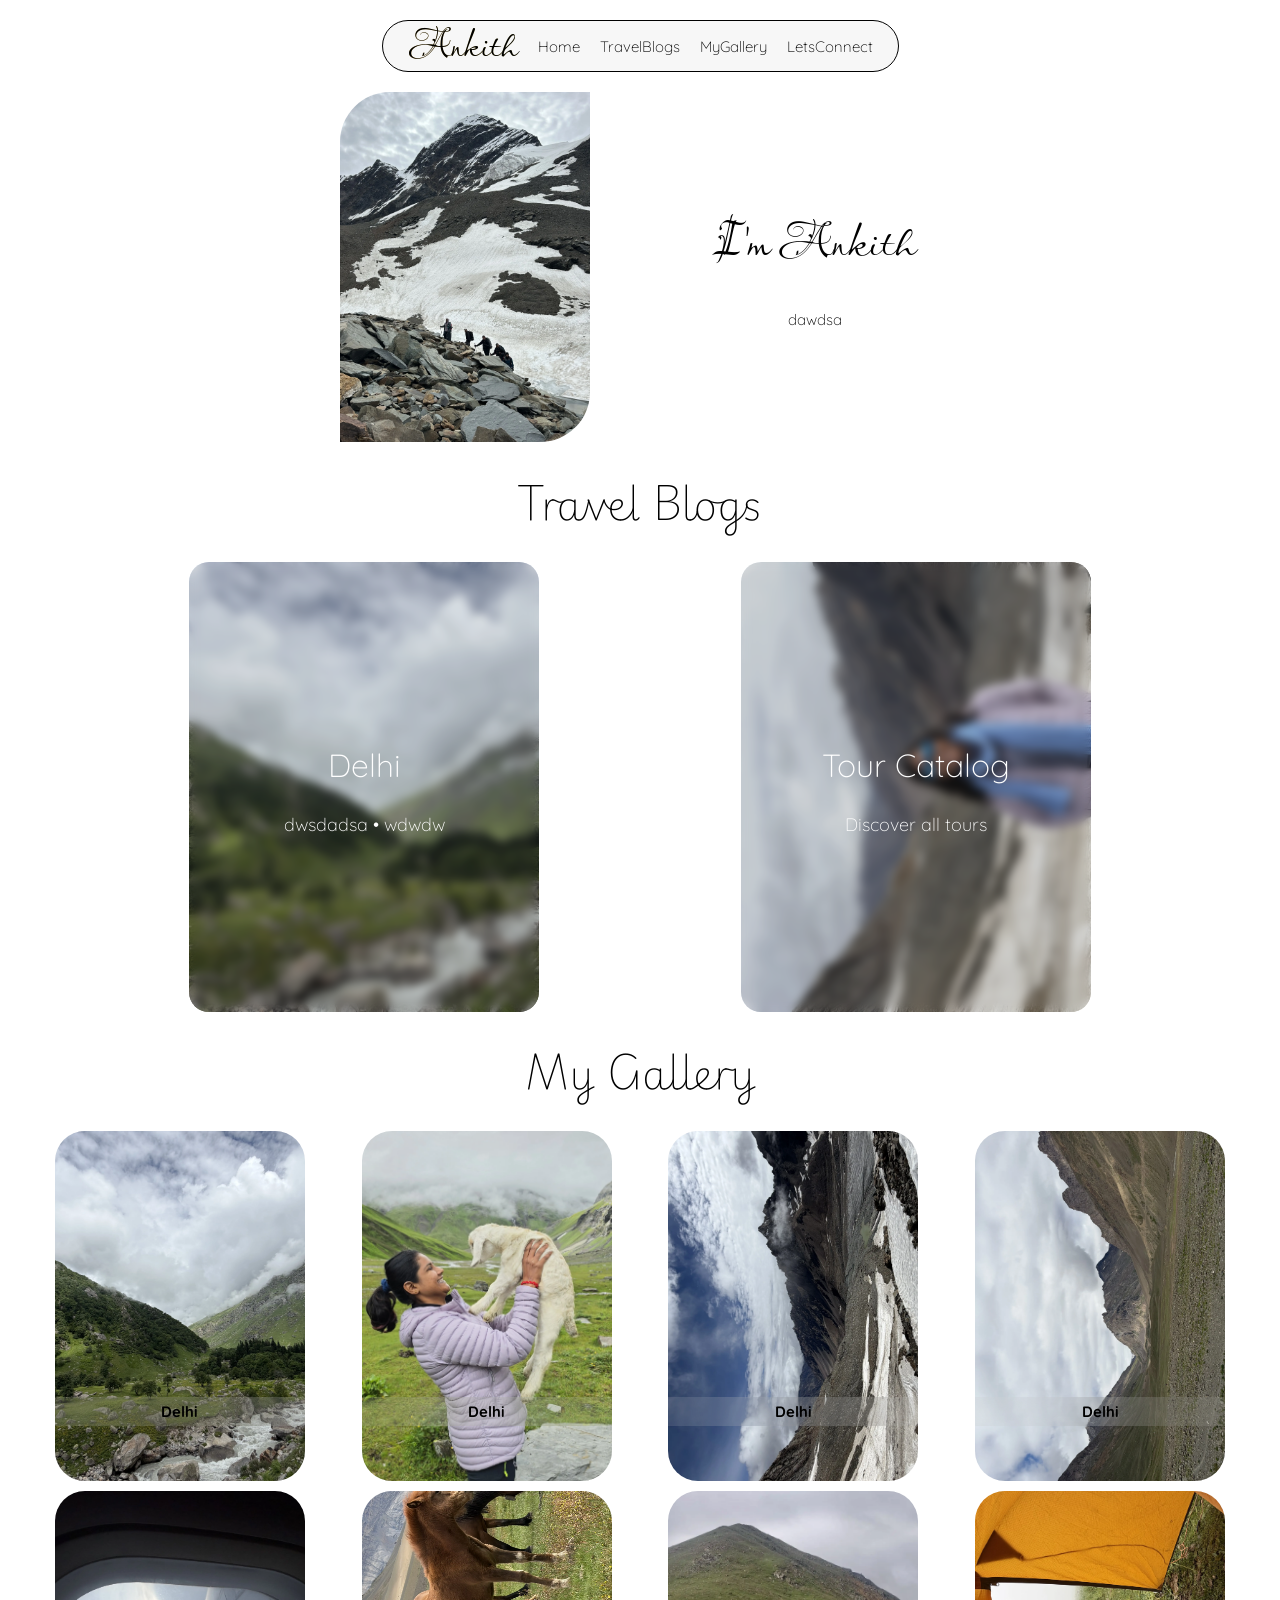
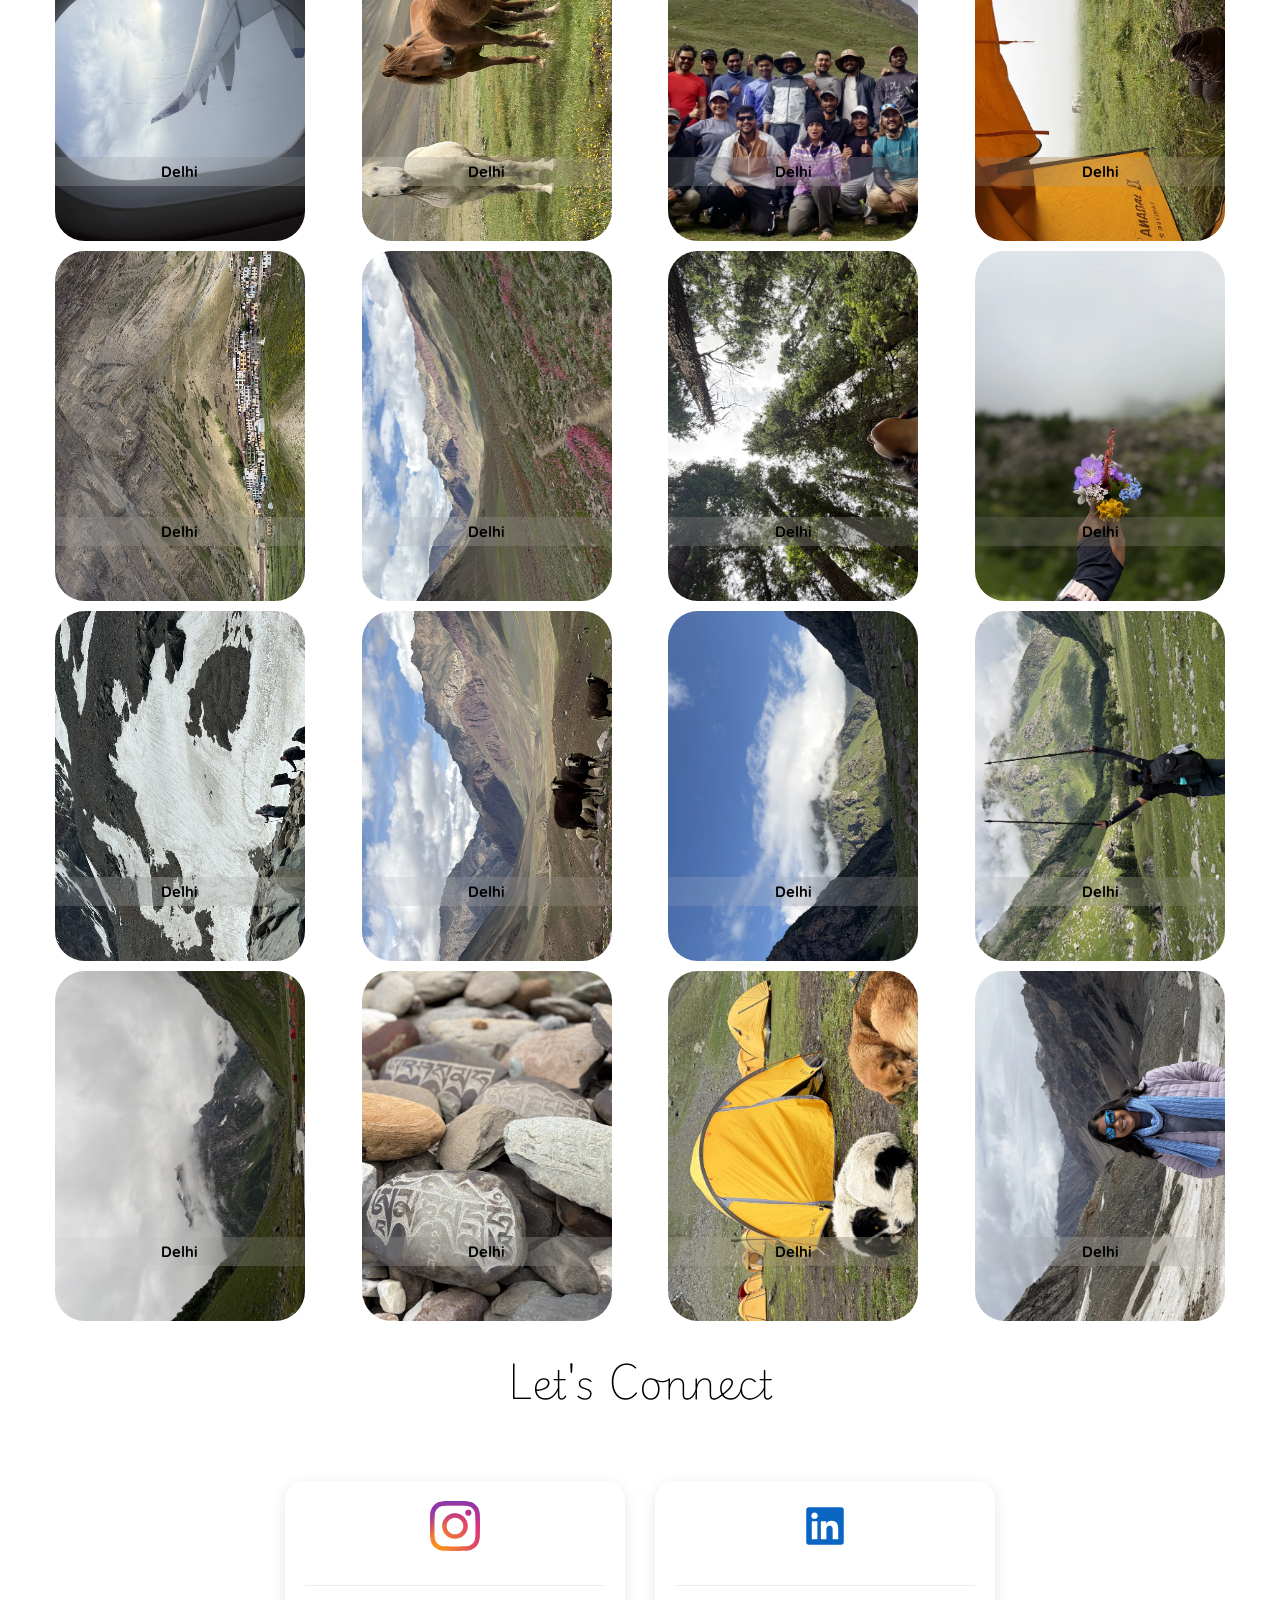
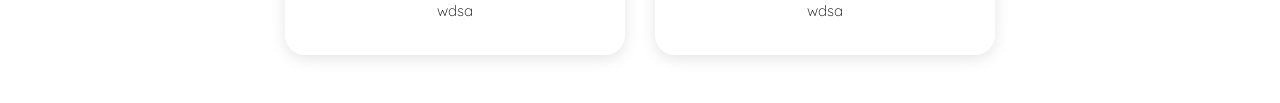
==== commit 5fd49435: "Auto-published static site update via Admin Dashboard" ====
--- a/index.html
+++ b/index.html
@@ -69,7 +69,7 @@
 
         <a href="./tour_catalog.html">
             <div class="tours">
-                <img src="./assets/images/Delhi/tour_images/1_dump.webp" alt="">
+                <img src="./assets/images/Delhi/tour_images/15_dump.webp" alt="">
 
                 
                 <div class="overlay">
@@ -91,6 +91,141 @@
         
         <a href="./Delhi.html">
         <div class="gallery_img_container">
+            <img src="./assets/images/Delhi/tour_images/3_dump.webp">
+            <div class="gallery_img_overlay">
+                <p>Delhi</p>
+            </div>
+        </div>
+        </a>
+        
+        <a href="./Delhi.html">
+        <div class="gallery_img_container">
+            <img src="./assets/images/Delhi/tour_images/8_dump.webp">
+            <div class="gallery_img_overlay">
+                <p>Delhi</p>
+            </div>
+        </div>
+        </a>
+        
+        <a href="./Delhi.html">
+        <div class="gallery_img_container">
+            <img src="./assets/images/Delhi/tour_images/16_dump.webp">
+            <div class="gallery_img_overlay">
+                <p>Delhi</p>
+            </div>
+        </div>
+        </a>
+        
+        <a href="./Delhi.html">
+        <div class="gallery_img_container">
+            <img src="./assets/images/Delhi/tour_images/6_dump.webp">
+            <div class="gallery_img_overlay">
+                <p>Delhi</p>
+            </div>
+        </div>
+        </a>
+        
+        <a href="./Delhi.html">
+        <div class="gallery_img_container">
+            <img src="./assets/images/Delhi/tour_images/9_dump.webp">
+            <div class="gallery_img_overlay">
+                <p>Delhi</p>
+            </div>
+        </div>
+        </a>
+        
+        <a href="./Delhi.html">
+        <div class="gallery_img_container">
+            <img src="./assets/images/Delhi/tour_images/17_dump.webp">
+            <div class="gallery_img_overlay">
+                <p>Delhi</p>
+            </div>
+        </div>
+        </a>
+        
+        <a href="./Delhi.html">
+        <div class="gallery_img_container">
+            <img src="./assets/images/Delhi/tour_images/0_dump.webp">
+            <div class="gallery_img_overlay">
+                <p>Delhi</p>
+            </div>
+        </div>
+        </a>
+        
+        <a href="./Delhi.html">
+        <div class="gallery_img_container">
+            <img src="./assets/images/Delhi/tour_images/10_dump.webp">
+            <div class="gallery_img_overlay">
+                <p>Delhi</p>
+            </div>
+        </div>
+        </a>
+        
+        <a href="./Delhi.html">
+        <div class="gallery_img_container">
+            <img src="./assets/images/Delhi/tour_images/20_dump.webp">
+            <div class="gallery_img_overlay">
+                <p>Delhi</p>
+            </div>
+        </div>
+        </a>
+        
+        <a href="./Delhi.html">
+        <div class="gallery_img_container">
+            <img src="./assets/images/Delhi/tour_images/19_dump.webp">
+            <div class="gallery_img_overlay">
+                <p>Delhi</p>
+            </div>
+        </div>
+        </a>
+        
+        <a href="./Delhi.html">
+        <div class="gallery_img_container">
+            <img src="./assets/images/Delhi/tour_images/2_dump.webp">
+            <div class="gallery_img_overlay">
+                <p>Delhi</p>
+            </div>
+        </div>
+        </a>
+        
+        <a href="./Delhi.html">
+        <div class="gallery_img_container">
+            <img src="./assets/images/Delhi/tour_images/13_dump.webp">
+            <div class="gallery_img_overlay">
+                <p>Delhi</p>
+            </div>
+        </div>
+        </a>
+        
+        <a href="./Delhi.html">
+        <div class="gallery_img_container">
+            <img src="./assets/images/Delhi/tour_images/1_dump.webp">
+            <div class="gallery_img_overlay">
+                <p>Delhi</p>
+            </div>
+        </div>
+        </a>
+        
+        <a href="./Delhi.html">
+        <div class="gallery_img_container">
+            <img src="./assets/images/Delhi/tour_images/5_dump.webp">
+            <div class="gallery_img_overlay">
+                <p>Delhi</p>
+            </div>
+        </div>
+        </a>
+        
+        <a href="./Delhi.html">
+        <div class="gallery_img_container">
+            <img src="./assets/images/Delhi/tour_images/11_dump.webp">
+            <div class="gallery_img_overlay">
+                <p>Delhi</p>
+            </div>
+        </div>
+        </a>
+        
+        <a href="./Delhi.html">
+        <div class="gallery_img_container">
             <img src="./assets/images/Delhi/tour_images/12_dump.webp">
             <div class="gallery_img_overlay">
                 <p>Delhi</p>
@@ -100,88 +235,7 @@
         
         <a href="./Delhi.html">
         <div class="gallery_img_container">
-            <img src="./assets/images/Delhi/tour_images/2_dump.webp">
-            <div class="gallery_img_overlay">
-                <p>Delhi</p>
-            </div>
-        </div>
-        </a>
-        
-        <a href="./Delhi.html">
-        <div class="gallery_img_container">
-            <img src="./assets/images/Delhi/tour_images/17_dump.webp">
-            <div class="gallery_img_overlay">
-                <p>Delhi</p>
-            </div>
-        </div>
-        </a>
-        
-        <a href="./Delhi.html">
-        <div class="gallery_img_container">
-            <img src="./assets/images/Delhi/tour_images/10_dump.webp">
-            <div class="gallery_img_overlay">
-                <p>Delhi</p>
-            </div>
-        </div>
-        </a>
-        
-        <a href="./Delhi.html">
-        <div class="gallery_img_container">
-            <img src="./assets/images/Delhi/tour_images/18_dump.webp">
-            <div class="gallery_img_overlay">
-                <p>Delhi</p>
-            </div>
-        </div>
-        </a>
-        
-        <a href="./Delhi.html">
-        <div class="gallery_img_container">
-            <img src="./assets/images/Delhi/tour_images/11_dump.webp">
-            <div class="gallery_img_overlay">
-                <p>Delhi</p>
-            </div>
-        </div>
-        </a>
-        
-        <a href="./Delhi.html">
-        <div class="gallery_img_container">
-            <img src="./assets/images/Delhi/tour_images/9_dump.webp">
-            <div class="gallery_img_overlay">
-                <p>Delhi</p>
-            </div>
-        </div>
-        </a>
-        
-        <a href="./Delhi.html">
-        <div class="gallery_img_container">
-            <img src="./assets/images/Delhi/tour_images/8_dump.webp">
-            <div class="gallery_img_overlay">
-                <p>Delhi</p>
-            </div>
-        </div>
-        </a>
-        
-        <a href="./Delhi.html">
-        <div class="gallery_img_container">
-            <img src="./assets/images/Delhi/tour_images/6_dump.webp">
-            <div class="gallery_img_overlay">
-                <p>Delhi</p>
-            </div>
-        </div>
-        </a>
-        
-        <a href="./Delhi.html">
-        <div class="gallery_img_container">
-            <img src="./assets/images/Delhi/tour_images/5_dump.webp">
-            <div class="gallery_img_overlay">
-                <p>Delhi</p>
-            </div>
-        </div>
-        </a>
-        
-        <a href="./Delhi.html">
-        <div class="gallery_img_container">
-            <img src="./assets/images/Delhi/tour_images/20_dump.webp">
+            <img src="./assets/images/Delhi/tour_images/4_dump.webp">
             <div class="gallery_img_overlay">
                 <p>Delhi</p>
             </div>
@@ -199,33 +253,6 @@
         
         <a href="./Delhi.html">
         <div class="gallery_img_container">
-            <img src="./assets/images/Delhi/tour_images/16_dump.webp">
-            <div class="gallery_img_overlay">
-                <p>Delhi</p>
-            </div>
-        </div>
-        </a>
-        
-        <a href="./Delhi.html">
-        <div class="gallery_img_container">
-            <img src="./assets/images/Delhi/tour_images/4_dump.webp">
-            <div class="gallery_img_overlay">
-                <p>Delhi</p>
-            </div>
-        </div>
-        </a>
-        
-        <a href="./Delhi.html">
-        <div class="gallery_img_container">
-            <img src="./assets/images/Delhi/tour_images/3_dump.webp">
-            <div class="gallery_img_overlay">
-                <p>Delhi</p>
-            </div>
-        </div>
-        </a>
-        
-        <a href="./Delhi.html">
-        <div class="gallery_img_container">
             <img src="./assets/images/Delhi/tour_images/14_dump.webp">
             <div class="gallery_img_overlay">
                 <p>Delhi</p>
@@ -235,34 +262,7 @@
         
         <a href="./Delhi.html">
         <div class="gallery_img_container">
-            <img src="./assets/images/Delhi/tour_images/19_dump.webp">
-            <div class="gallery_img_overlay">
-                <p>Delhi</p>
-            </div>
-        </div>
-        </a>
-        
-        <a href="./Delhi.html">
-        <div class="gallery_img_container">
-            <img src="./assets/images/Delhi/tour_images/13_dump.webp">
-            <div class="gallery_img_overlay">
-                <p>Delhi</p>
-            </div>
-        </div>
-        </a>
-        
-        <a href="./Delhi.html">
-        <div class="gallery_img_container">
-            <img src="./assets/images/Delhi/tour_images/0_dump.webp">
-            <div class="gallery_img_overlay">
-                <p>Delhi</p>
-            </div>
-        </div>
-        </a>
-        
-        <a href="./Delhi.html">
-        <div class="gallery_img_container">
-            <img src="./assets/images/Delhi/tour_images/1_dump.webp">
+            <img src="./assets/images/Delhi/tour_images/15_dump.webp">
             <div class="gallery_img_overlay">
                 <p>Delhi</p>
             </div>
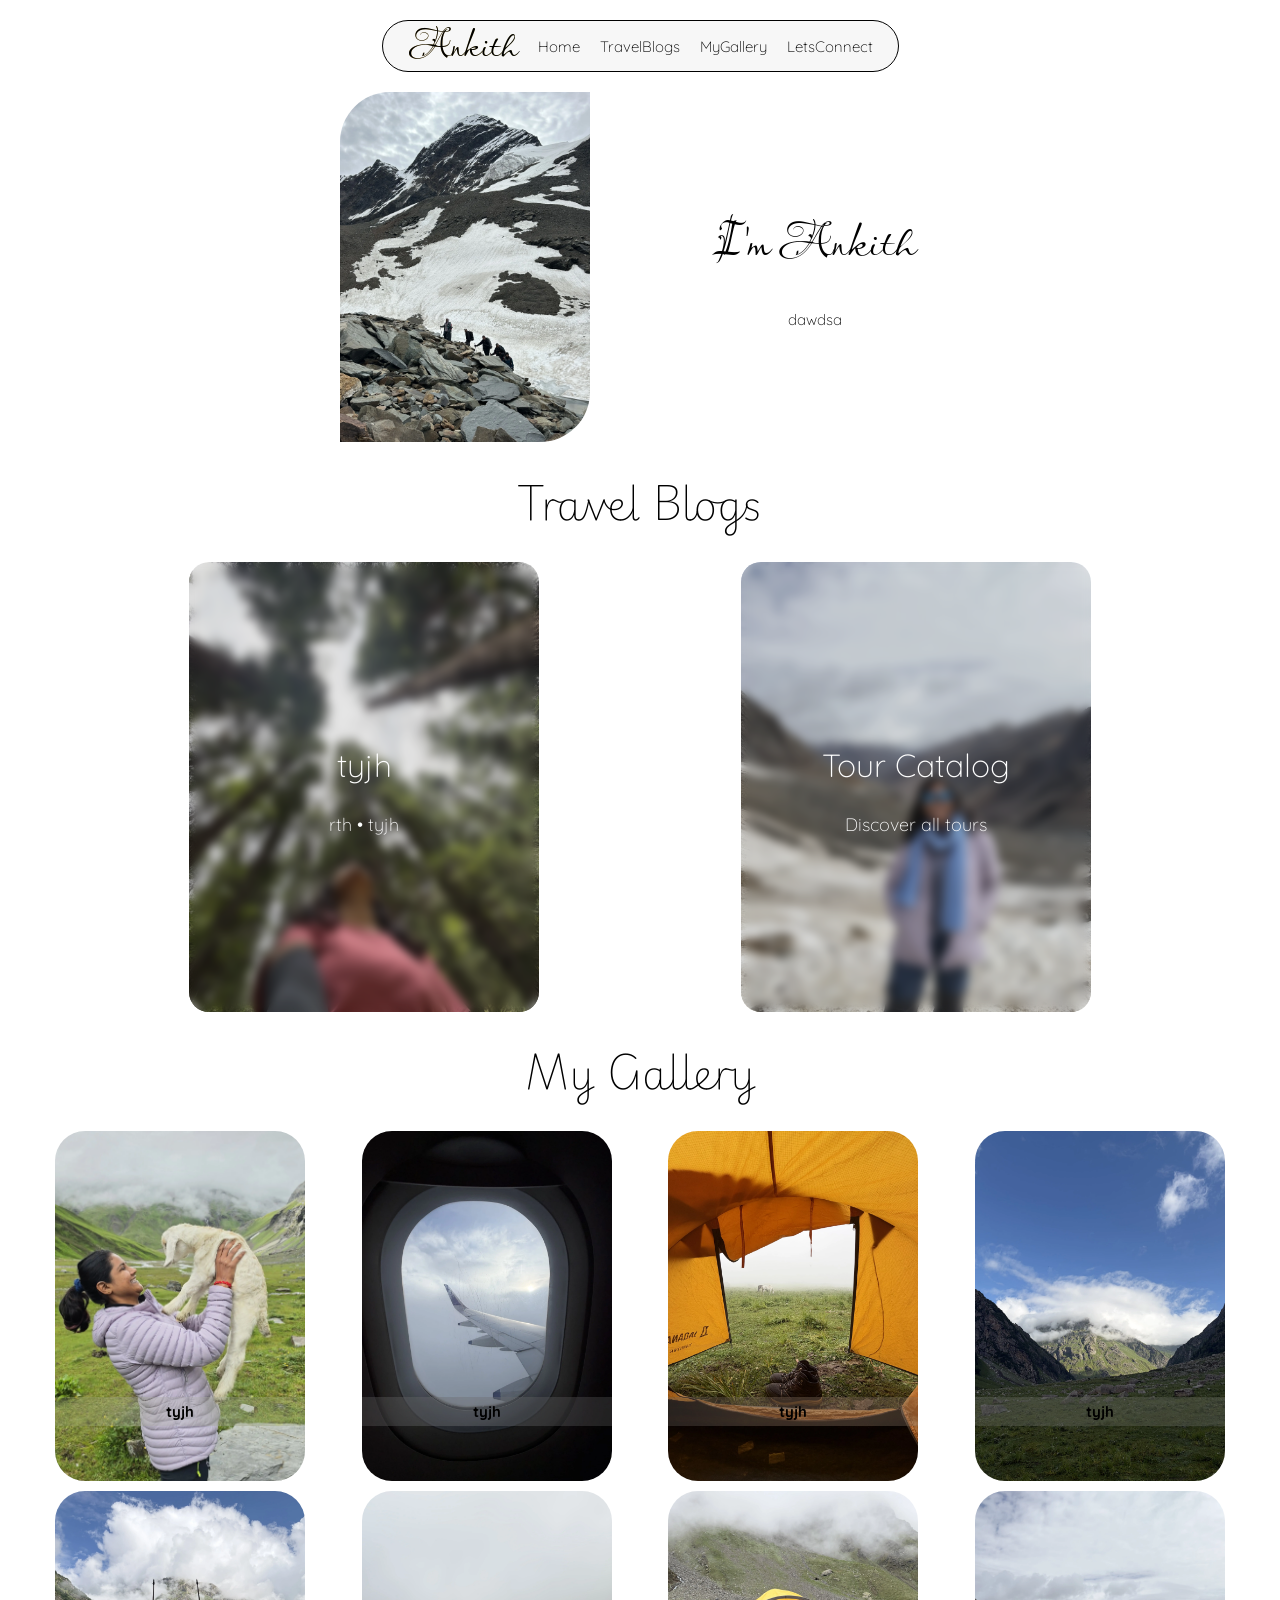
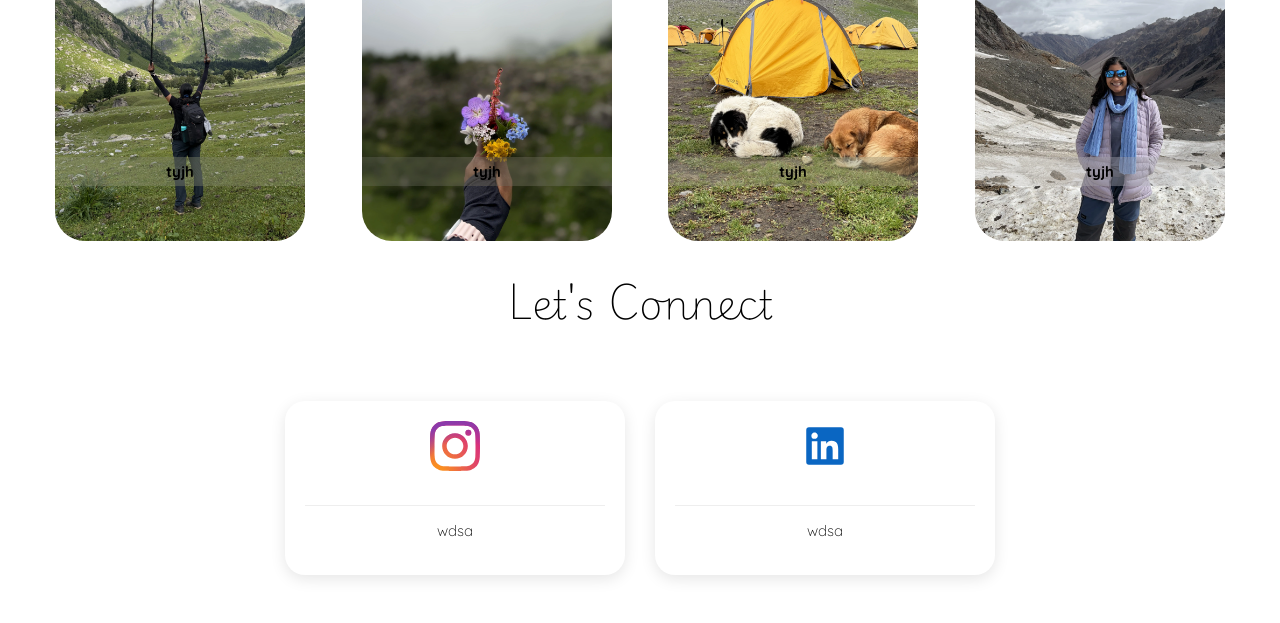
==== commit 872893dd: "Auto-published static site update via Admin Dashboard" ====
--- a/index.html
+++ b/index.html
@@ -55,13 +55,13 @@
     <div class="tour_container_profile">
         
         
-        <a href="./Delhi.html">
+        <a href="./tyjh.html">
             <div class="tours">
-                <img src="./assets/images/Delhi/hero_image/hero.webp" alt="Delhi">
+                <img src="./assets/images/tyjh/hero_image/hero.webp" alt="tyjh">
                 
                 <div class="overlay">
-                    <h2>Delhi</h2>
-                    <p>dwsdadsa • wdwdw</p>
+                    <h2>tyjh</h2>
+                    <p>rth • tyjh</p>
                 </div>
             </div>
         </a>
@@ -69,7 +69,7 @@
 
         <a href="./tour_catalog.html">
             <div class="tours">
-                <img src="./assets/images/Delhi/tour_images/15_dump.webp" alt="">
+                <img src="./assets/images/tyjh/tour_images/7_dump.webp" alt="">
 
                 
                 <div class="overlay">
@@ -89,182 +89,74 @@
 
     <div id="gallery" class="gallery_container">
         
-        <a href="./Delhi.html">
+        <a href="./tyjh.html">
         <div class="gallery_img_container">
-            <img src="./assets/images/Delhi/tour_images/3_dump.webp">
+            <img src="./assets/images/tyjh/tour_images/0_dump.webp">
             <div class="gallery_img_overlay">
-                <p>Delhi</p>
+                <p>tyjh</p>
             </div>
         </div>
         </a>
         
-        <a href="./Delhi.html">
+        <a href="./tyjh.html">
         <div class="gallery_img_container">
-            <img src="./assets/images/Delhi/tour_images/8_dump.webp">
+            <img src="./assets/images/tyjh/tour_images/1_dump.webp">
             <div class="gallery_img_overlay">
-                <p>Delhi</p>
+                <p>tyjh</p>
             </div>
         </div>
         </a>
         
-        <a href="./Delhi.html">
+        <a href="./tyjh.html">
         <div class="gallery_img_container">
-            <img src="./assets/images/Delhi/tour_images/16_dump.webp">
+            <img src="./assets/images/tyjh/tour_images/2_dump.webp">
             <div class="gallery_img_overlay">
-                <p>Delhi</p>
+                <p>tyjh</p>
             </div>
         </div>
         </a>
         
-        <a href="./Delhi.html">
+        <a href="./tyjh.html">
         <div class="gallery_img_container">
-            <img src="./assets/images/Delhi/tour_images/6_dump.webp">
+            <img src="./assets/images/tyjh/tour_images/3_dump.webp">
             <div class="gallery_img_overlay">
-                <p>Delhi</p>
+                <p>tyjh</p>
             </div>
         </div>
         </a>
         
-        <a href="./Delhi.html">
+        <a href="./tyjh.html">
         <div class="gallery_img_container">
-            <img src="./assets/images/Delhi/tour_images/9_dump.webp">
+            <img src="./assets/images/tyjh/tour_images/4_dump.webp">
             <div class="gallery_img_overlay">
-                <p>Delhi</p>
+                <p>tyjh</p>
             </div>
         </div>
         </a>
         
-        <a href="./Delhi.html">
+        <a href="./tyjh.html">
         <div class="gallery_img_container">
-            <img src="./assets/images/Delhi/tour_images/17_dump.webp">
+            <img src="./assets/images/tyjh/tour_images/5_dump.webp">
             <div class="gallery_img_overlay">
-                <p>Delhi</p>
+                <p>tyjh</p>
             </div>
         </div>
         </a>
         
-        <a href="./Delhi.html">
+        <a href="./tyjh.html">
         <div class="gallery_img_container">
-            <img src="./assets/images/Delhi/tour_images/0_dump.webp">
+            <img src="./assets/images/tyjh/tour_images/6_dump.webp">
             <div class="gallery_img_overlay">
-                <p>Delhi</p>
+                <p>tyjh</p>
             </div>
         </div>
         </a>
         
-        <a href="./Delhi.html">
+        <a href="./tyjh.html">
         <div class="gallery_img_container">
-            <img src="./assets/images/Delhi/tour_images/10_dump.webp">
+            <img src="./assets/images/tyjh/tour_images/7_dump.webp">
             <div class="gallery_img_overlay">
-                <p>Delhi</p>
-            </div>
-        </div>
-        </a>
-        
-        <a href="./Delhi.html">
-        <div class="gallery_img_container">
-            <img src="./assets/images/Delhi/tour_images/20_dump.webp">
-            <div class="gallery_img_overlay">
-                <p>Delhi</p>
-            </div>
-        </div>
-        </a>
-        
-        <a href="./Delhi.html">
-        <div class="gallery_img_container">
-            <img src="./assets/images/Delhi/tour_images/19_dump.webp">
-            <div class="gallery_img_overlay">
-                <p>Delhi</p>
-            </div>
-        </div>
-        </a>
-        
-        <a href="./Delhi.html">
-        <div class="gallery_img_container">
-            <img src="./assets/images/Delhi/tour_images/2_dump.webp">
-            <div class="gallery_img_overlay">
-                <p>Delhi</p>
-            </div>
-        </div>
-        </a>
-        
-        <a href="./Delhi.html">
-        <div class="gallery_img_container">
-            <img src="./assets/images/Delhi/tour_images/13_dump.webp">
-            <div class="gallery_img_overlay">
-                <p>Delhi</p>
-            </div>
-        </div>
-        </a>
-        
-        <a href="./Delhi.html">
-        <div class="gallery_img_container">
-            <img src="./assets/images/Delhi/tour_images/1_dump.webp">
-            <div class="gallery_img_overlay">
-                <p>Delhi</p>
-            </div>
-        </div>
-        </a>
-        
-        <a href="./Delhi.html">
-        <div class="gallery_img_container">
-            <img src="./assets/images/Delhi/tour_images/5_dump.webp">
-            <div class="gallery_img_overlay">
-                <p>Delhi</p>
-            </div>
-        </div>
-        </a>
-        
-        <a href="./Delhi.html">
-        <div class="gallery_img_container">
-            <img src="./assets/images/Delhi/tour_images/11_dump.webp">
-            <div class="gallery_img_overlay">
-                <p>Delhi</p>
-            </div>
-        </div>
-        </a>
-        
-        <a href="./Delhi.html">
-        <div class="gallery_img_container">
-            <img src="./assets/images/Delhi/tour_images/12_dump.webp">
-            <div class="gallery_img_overlay">
-                <p>Delhi</p>
-            </div>
-        </div>
-        </a>
-        
-        <a href="./Delhi.html">
-        <div class="gallery_img_container">
-            <img src="./assets/images/Delhi/tour_images/4_dump.webp">
-            <div class="gallery_img_overlay">
-                <p>Delhi</p>
-            </div>
-        </div>
-        </a>
-        
-        <a href="./Delhi.html">
-        <div class="gallery_img_container">
-            <img src="./assets/images/Delhi/tour_images/7_dump.webp">
-            <div class="gallery_img_overlay">
-                <p>Delhi</p>
-            </div>
-        </div>
-        </a>
-        
-        <a href="./Delhi.html">
-        <div class="gallery_img_container">
-            <img src="./assets/images/Delhi/tour_images/14_dump.webp">
-            <div class="gallery_img_overlay">
-                <p>Delhi</p>
-            </div>
-        </div>
-        </a>
-        
-        <a href="./Delhi.html">
-        <div class="gallery_img_container">
-            <img src="./assets/images/Delhi/tour_images/15_dump.webp">
-            <div class="gallery_img_overlay">
-                <p>Delhi</p>
+                <p>tyjh</p>
             </div>
         </div>
         </a>
